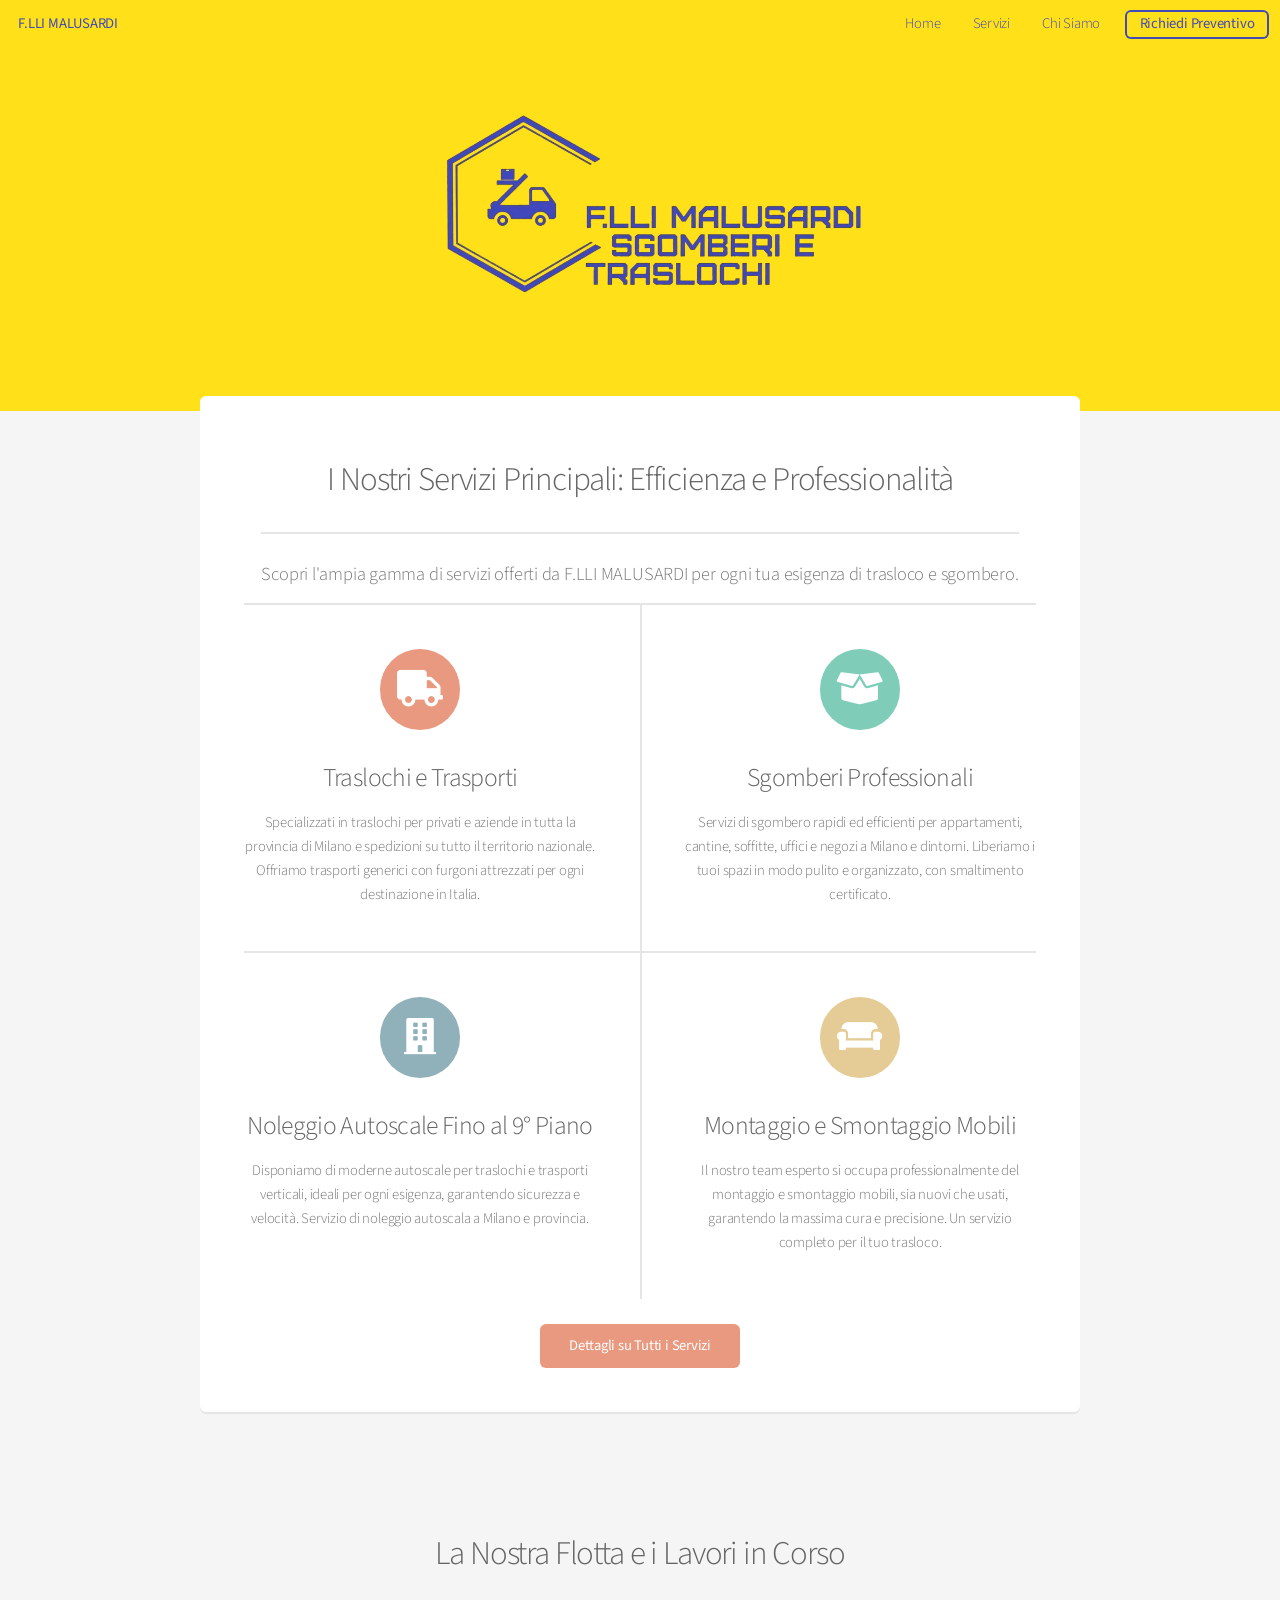
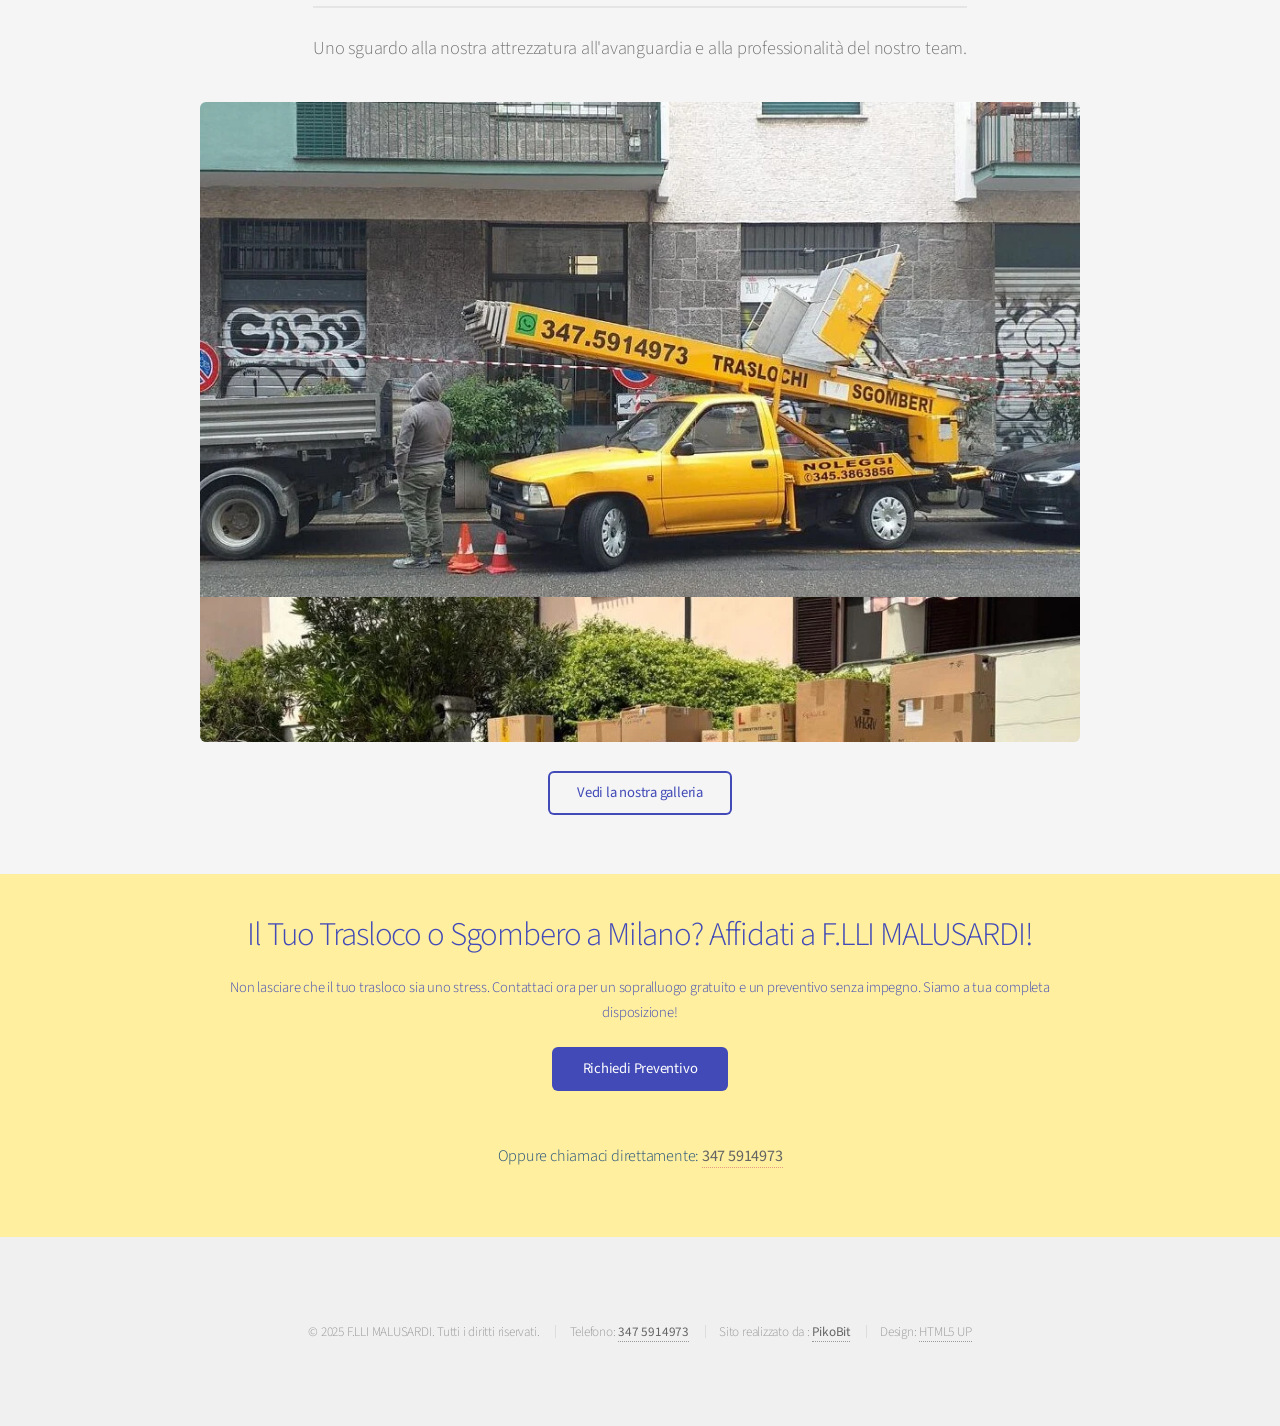
==== index.html @ b55162ec "fie nav bar and created incomplated page servizi" ====
<!DOCTYPE HTML>
<html>

<head>
    <title>F.LLI MALUSARDI | Traslochi Milano, Sgomberi e Noleggio Autoscale</title>
    <meta charset="utf-8" />
    <meta name="viewport" content="width=device-width, initial-scale=1, user-scalable=no" />
    <meta name="description"
        content="F.LLI MALUSARDI: il tuo partner di fiducia per traslochi professionali a Milano e provincia, sgomberi rapidi, noleggio autoscale e trasporti in tutta Italia. Preventivi gratuiti." />
    <meta name="keywords"
        content="traslochi Milano, sgomberi Milano, noleggio autoscale Milano, trasporti Italia, montaggio mobili Milano, smontaggio mobili Milano, ditta traslochi Milano, preventivo traslochi Milano" />

    <!-- MICRODATI JSON-LD PER SEO LOCALE (SCHEMA.ORG) -->
    <!-- CRITICO per la visibilità locale su Google Maps/Search -->
    <script type="application/ld+json">
        {
          "@context": "http://schema.org",
          "@type": "LocalBusiness",
          "name": "F.LLI MALUSARDI Traslochi, Sgomberi e Autoscale",
          "url": "https://www.traslochimalusardi.it",
          "logo": "https://www.traslochimalusardi.it/images/logo.png", 
          "image": "https://www.traslochimalusardi.it/images/autoscala-milano-strada.webp",
          "description": "Ditta di traslochi e sgomberi con sede a Milano, specializzata in servizi per privati e aziende nel Nord Italia.",
          "telephone": "+393475914973",
          "priceRange": "$$",
          "address": {
            "@type": "PostalAddress",
            "streetAddress": "[INSERISCI INDIRIZZO COMPLETO O SOLO CITTA' SE NON C'E' SEDE FISSA]",
            "addressLocality": "Milano",
            "addressRegion": "MI",
            "postalCode": "[INSERISCI CAP]",
            "addressCountry": "IT"
          },
          "areaServed": [
             { "@type": "City", "name": "Milano" },
             { "@type": "AdministrativeArea", "name": "Monza e Brianza" },
             { "@type": "AdministrativeArea", "name": "Varese" },
             { "@type": "AdministrativeArea", "name": "Como" },
             "Nord Italia"
          ],
          "serviceType": [
             "Traslochi Residenziali",
             "Sgomberi",
             "Noleggio Autoscale"
          ]
        }
        </script>
    <!-- FINE MICRODATI -->

    <link rel="stylesheet" href="assets/css/main.css" />
    <link rel="icon" type="image/png" href="images/favicon.png" />

    <link rel="stylesheet" type="text/css" href="//cdn.jsdelivr.net/npm/slick-carousel@1.8.1/slick/slick.css" />
    <link rel="stylesheet" type="text/css" href="//cdn.jsdelivr.net/npm/slick-carousel@1.8.1/slick/slick-theme.css" />
</head>

<body class="landing is-preload">
    <div id="page-wrapper">

        <header id="header" class="alt">
            <h1><a href="index.html">F.LLI MALUSARDI</a></h1>
            <nav id="nav">
                <ul>
                    <li><a href="index.html">Home</a></li>
                    <li><a href="servizi.html">Servizi</a></li>
                    <li><a href="chi-siamo.html">Chi Siamo</a></li>
                    <li><a href="contatti.html" class="button primary">Richiedi Preventivo</a></li>
                </ul>
            </nav>
        </header>

        <section id="banner">
        </section>

        <section id="main" class="container">

            <section class="box special">
                <header class="major">
                    <h1>F.LLI MALUSARDI: La Tua Scelta di Fiducia per un Trasloco Senza Stress a Milano e in Tutta
                        Italia</h1>
                    <p>Con anni di esperienza nel settore, offriamo soluzioni complete per privati e aziende.
                        Dalla provincia di Milano a tutta la Penisola, il tuo trasloco è in mani sicure.
                        <br />
                        Specialisti in sgomberi, noleggio autoscale e trasporti generici.
                    </p>
                </header>
                <span class="image featured"><img src="images/autoscala-milano-strada.webp"
                        alt="Servizio di trasloco con autoscala a Milano dei F.LLI MALUSARDI" /></span>
                <p>Siamo la ditta di traslochi a Milano e provincia che garantisce professionalità, efficienza e prezzi
                    competitivi. Ogni fase del tuo trasferimento o sgombero è gestita con la massima cura e attenzione
                    al dettaglio. Ci occupiamo anche di montaggio e smontaggio mobili e offriamo preventivi gratuiti e
                    personalizzati per ogni esigenza.</p>
                <ul class="actions special">
                    <li><a href="contatti.html" class="button primary">Richiedi un Preventivo Gratuito</a></li>
                    <li><a href="servizi.html" class="button alt">Scopri Tutti i Nostri Servizi</a></li>
                </ul>
            </section>

            <!--SEZZIONE CENTRALE-->

            <section class="box special features">
                <header class="major">
                    <h2>I Nostri Servizi Principali: Efficienza e Professionalità</h2>
                    <p>Scopri l'ampia gamma di servizi offerti da F.LLI MALUSARDI per ogni tua esigenza di trasloco e
                        sgombero.</p>
                </header>
                <div class="features-row">
                    <section>
                        <span class="icon solid major fa-truck accent2"></span>
                        <h3>Traslochi e Trasporti</h3>
                        <p>Specializzati in traslochi per privati e aziende in tutta la provincia di Milano e spedizioni
                            su tutto il territorio nazionale. Offriamo trasporti generici con furgoni attrezzati per
                            ogni destinazione in Italia.</p>
                    </section>
                    <section>
                        <span class="icon solid major fa-box-open accent3"></span>
                        <h3>Sgomberi Professionali</h3>
                        <p>Servizi di sgombero rapidi ed efficienti per appartamenti, cantine, soffitte, uffici e negozi
                            a Milano e dintorni. Liberiamo i tuoi spazi in modo pulito e organizzato, con smaltimento
                            certificato.</p>
                    </section>
                </div>
                <div class="features-row">
                    <section>
                        <span class="icon solid major fa-building accent4"></span>
                        <h3>Noleggio Autoscale Fino al 9° Piano</h3>
                        <p>Disponiamo di moderne autoscale per traslochi e trasporti verticali, ideali per ogni
                            esigenza, garantendo sicurezza e velocità. Servizio di noleggio autoscala a Milano e
                            provincia.</p>
                    </section>
                    <section>
                        <span class="icon solid major fa-couch accent5"></span>
                        <h3>Montaggio e Smontaggio Mobili</h3>
                        <p>Il nostro team esperto si occupa professionalmente del montaggio e smontaggio mobili, sia
                            nuovi che usati, garantendo la massima cura e precisione. Un servizio completo per il tuo
                            trasloco.</p>
                    </section>
                </div>
                <br>
                <ul class="actions special">
                    <li><a href="servizi.html" class="button primary">Dettagli su Tutti i Servizi</a></li>
                </ul>


            </section>
        </section>

        <section class="container" style="margin-top: 1em; margin-bottom: 4em;">
            <header class="major">
                <h2>La Nostra Flotta e i Lavori in Corso</h2>
                <p>Uno sguardo alla nostra attrezzatura all'avanguardia e alla professionalità del nostro team.</p>
            </header>
            <br>
            <div class="galleria-malusardi">
                <div><img src="./images/foto1.webp" alt="Autoscala F.LLI MALUSARDI in azione a Milano" /></div>
                <div><img src="./images/foto2.webp" alt="Operazione di trasloco con autoscala su palazzo" /></div>
                <div><img src="./images/foto3.webp" alt="Furgone pick-up con autoscala per traslochi" /></div>
                <div><img src="./images/foto4.webp" alt="Furgone F.LLI MALUSARDI per trasporti nazionali" /></div>
            </div>
            <ul class="galleria-button" style="margin-top: 2em;">
                <li><a href="galleria.html" class="button alt">Vedi la nostra galleria</a></li>
            </ul>
        </section>

        </section>

        <section id="cta">
            <h2>Il Tuo Trasloco o Sgombero a Milano? Affidati a F.LLI MALUSARDI!</h2>
            <p>Non lasciare che il tuo trasloco sia uno stress. Contattaci ora per un sopralluogo gratuito e un
                preventivo senza impegno. Siamo a tua completa disposizione!</p>

            <!-- AZIONE: Cambiato method="get" (sconsigliato) a method="post" -->
            <form action="contatti.html" method="post">
                <div class="row gtr-50 gtr-uniform">
                    <ul><a href="contatti.html" class="button primary">Richiedi Preventivo</a></ul>
                </div>
            </form>
            <!-- AZIONE: Reso il numero cliccabile per mobile -->
            <p style="font-size: 1.1em; margin-top: 1.5em; color: #1F4F7A;">Oppure chiamaci direttamente: <a
                    href="tel:+393475914973"><strong>347 5914973</strong></a></p>
        </section>

        <!--FINE SEZIONE CENTRALE-->

        <footer id="footer">
            <ul class="icons">
                <!--<li><a href="#" class="icon brands fa-facebook-f"><span class="label">Facebook</span></a></li> -->
                <!--<li><a href="#" class="icon brands fa-instagram"><span class="label">Instagram</span></a></li> -->
            </ul>
            <ul class="copyright">
                <li>&copy; 2025 F.LLI MALUSARDI. Tutti i diritti riservati.</li>
                <!-- AZIONE: Reso il numero cliccabile per mobile nel footer -->
                <li>Telefono: <a href="tel:+393475914973"><strong>347 5914973</strong></a></li>
                <li>Sito realizzato da : <a href="https://pikobit.it/"><strong>PikoBit</strong></a></li>
                <li>Design: <a href="http://html5up.net">HTML5 UP</a></li>
            </ul>
        </footer>

    </div>

    <script src="assets/js/jquery.min.js"></script>
    <script src="assets/js/jquery.dropotron.min.js"></script>
    <script src="assets/js/jquery.scrollex.min.js"></script>
    <script src="assets/js/browser.min.js"></script>
    <script src="assets/js/breakpoints.min.js"></script>
    <script src="assets/js/util.js"></script>
    <script src="assets/js/main.js"></script>

    <script type="text/javascript" src="//cdn.jsdelivr.net/npm/slick-carousel@1.8.1/slick/slick.min.js"></script>
    <script>
        $(document).ready(function () {
            $('.galleria-malusardi').slick({
                dots: true,
                infinite: true,
                speed: 500,
                slidesToShow: 1,
                // adaptiveHeight: true, // RIMOSSO: Se imposti altezza fissa via CSS, questa opzione può causare problemi
                autoplay: true,
                autoplaySpeed: 2000,
                arrows: true,
                cssEase: 'linear'
            });
        });
    </script>

</body>

</html>
---- assets/css/main.css ----
@import url("fontawesome-all.min.css");
@import url("https://fonts.googleapis.com/css?family=Source+Sans+Pro:300,400,300italic,400italic");

/*
	Alpha by HTML5 UP
	html5up.net | @ajlkn
	Free for personal and commercial use under the CCA 3.0 license (html5up.net/license)
*/

/* Reset */

/* Based on meyerweb.com/eric/tools/css/reset (v2.0 | 20110126 | License: public domain) */

	html, body, div, span, applet, object,
	iframe, h1, h2, h3, h4, h5, h6, p, blockquote,
	pre, a, abbr, acronym, address, big, cite,
	code, del, dfn, em, img, ins, kbd, q, s, samp,
	small, strike, strong, sub, sup, tt, var, b,
	u, i, center, dl, dt, dd, ol, ul, li, fieldset,
	form, label, legend, table, caption, tbody,
	tfoot, thead, tr, th, td, article, aside,
	canvas, details, embed, figure, figcaption,
	footer, header, hgroup, menu, nav, output, ruby,
	section, summary, time, mark, audio, video {
		margin: 0;
		padding: 0;
		border: 0;
		font-size: 100%;
		font: inherit;
		vertical-align: baseline;
	}

	article, aside, details, figcaption, figure,
	footer, header, hgroup, menu, nav, section {
		display: block;
	}

	body {
		line-height: 1;
	}

	ol, ul {
		list-style: none;
	}

	blockquote, q {
		quotes: none;
	}

		blockquote:before, blockquote:after, q:before, q:after {
			content: '';
			content: none;
		}

	table {
		border-collapse: collapse;
		border-spacing: 0;
	}

	body {
		-webkit-text-size-adjust: none;
	}

	mark {
		background-color: transparent;
		color: inherit;
	}

	input::-moz-focus-inner {
		border: 0;
		padding: 0;
	}

	input, select, textarea {
		-moz-appearance: none;
		-webkit-appearance: none;
		-ms-appearance: none;
		appearance: none;
	}

/* Basic */

	@-ms-viewport {
		width: device-width;
	}

	body {
		-ms-overflow-style: scrollbar;
	}

	@media screen and (max-width: 480px) {

		html, body {
			min-width: 320px;
		}

	}

	html {
		box-sizing: border-box;
	}

	*, *:before, *:after {
		box-sizing: inherit;
	}

	body {
		background: #f5f5f5;
	}

	body, input, select, textarea {
		color: #777;
		font-family: "Source Sans Pro", sans-serif;
		font-size: 16pt;
		font-weight: 300;
		line-height: 1.65em;
		letter-spacing: -0.015em;
	}

	a {
		-moz-transition: color 0.2s ease-in-out, border-bottom-color 0.2s ease-in-out;
		-webkit-transition: color 0.2s ease-in-out, border-bottom-color 0.2s ease-in-out;
		-ms-transition: color 0.2s ease-in-out, border-bottom-color 0.2s ease-in-out;
		transition: color 0.2s ease-in-out, border-bottom-color 0.2s ease-in-out;
		border-bottom: dotted 1px;
		color: #e89980;
		text-decoration: none;
	}

		a:hover {
			border-bottom-color: transparent;
		}

	strong, b {
		color: #646464;
		font-weight: 400;
	}

	em, i {
		font-style: italic;
	}

	p {
		margin: 0 0 2em 0;
	}

	h1, h2, h3, h4, h5, h6 {
		color: #646464;
		font-weight: 300;
		line-height: 1em;
		margin: 0 0 0.5em 0;
	}

		h1 a, h2 a, h3 a, h4 a, h5 a, h6 a {
			color: inherit;
			text-decoration: none;
		}

	h2 {
		font-size: 2.25em;
		line-height: 1.5em;
		letter-spacing: -0.035em;
	}

	h3 {
		font-size: 1.75em;
		line-height: 1.5em;
		letter-spacing: -0.025em;
	}

	h4 {
		font-size: 1.1em;
		line-height: 1.5em;
		letter-spacing: 0;
	}

	h5 {
		font-size: 0.9em;
		line-height: 1.5em;
		letter-spacing: 0;
	}

	h6 {
		font-size: 0.7em;
		line-height: 1.5em;
		letter-spacing: 0;
	}

	sub {
		font-size: 0.8em;
		position: relative;
		top: 0.5em;
	}

	sup {
		font-size: 0.8em;
		position: relative;
		top: -0.5em;
	}

	hr {
		border: 0;
		border-bottom: solid 2px #e5e5e5;
		margin: 2em 0;
	}

		hr.major {
			margin: 3em 0;
		}

	blockquote {
		border-left: solid 4px #e5e5e5;
		font-style: italic;
		margin: 0 0 2em 0;
		padding: 0.5em 0 0.5em 2em;
	}

	pre {
		-webkit-overflow-scrolling: touch;
		background: #f8f8f8;
		border-radius: 6px;
		border: solid 1px #e5e5e5;
		font-family: monospace;
		font-size: 0.9em;
		line-height: 1.75em;
		margin: 0 0 2em 0;
		overflow-x: auto;
		padding: 1em 1.5em;
	}

	code {
		background: #f8f8f8;
		border-radius: 6px;
		border: solid 1px #e5e5e5;
		font-family: monospace;
		font-size: 0.9em;
		margin: 0 0.25em;
		padding: 0.25em 0.65em;
	}

	.align-left {
		text-align: left;
	}

	.align-center {
		text-align: center;
	}

	.align-right {
		text-align: right;
	}

/* Row */

	.row {
		display: flex;
		flex-wrap: wrap;
		box-sizing: border-box;
		align-items: stretch;
	}

		.row > * {
			box-sizing: border-box;
		}

		.row.gtr-uniform > * > :last-child {
			margin-bottom: 0;
		}

		.row.aln-left {
			justify-content: flex-start;
		}

		.row.aln-center {
			justify-content: center;
		}

		.row.aln-right {
			justify-content: flex-end;
		}

		.row.aln-top {
			align-items: flex-start;
		}

		.row.aln-middle {
			align-items: center;
		}

		.row.aln-bottom {
			align-items: flex-end;
		}

		.row > .imp {
			order: -1;
		}

		.row > .col-1 {
			width: 8.33333%;
		}

		.row > .off-1 {
			margin-left: 8.33333%;
		}

		.row > .col-2 {
			width: 16.66667%;
		}

		.row > .off-2 {
			margin-left: 16.66667%;
		}

		.row > .col-3 {
			width: 25%;
		}

		.row > .off-3 {
			margin-left: 25%;
		}

		.row > .col-4 {
			width: 33.33333%;
		}

		.row > .off-4 {
			margin-left: 33.33333%;
		}

		.row > .col-5 {
			width: 41.66667%;
		}

		.row > .off-5 {
			margin-left: 41.66667%;
		}

		.row > .col-6 {
			width: 50%;
		}

		.row > .off-6 {
			margin-left: 50%;
		}

		.row > .col-7 {
			width: 58.33333%;
		}

		.row > .off-7 {
			margin-left: 58.33333%;
		}

		.row > .col-8 {
			width: 66.66667%;
		}

		.row > .off-8 {
			margin-left: 66.66667%;
		}

		.row > .col-9 {
			width: 75%;
		}

		.row > .off-9 {
			margin-left: 75%;
		}

		.row > .col-10 {
			width: 83.33333%;
		}

		.row > .off-10 {
			margin-left: 83.33333%;
		}

		.row > .col-11 {
			width: 91.66667%;
		}

		.row > .off-11 {
			margin-left: 91.66667%;
		}

		.row > .col-12 {
			width: 100%;
		}

		.row > .off-12 {
			margin-left: 100%;
		}

		.row.gtr-0 {
			margin-top: 0;
			margin-left: 0em;
		}

			.row.gtr-0 > * {
				padding: 0 0 0 0em;
			}

			.row.gtr-0.gtr-uniform {
				margin-top: 0em;
			}

				.row.gtr-0.gtr-uniform > * {
					padding-top: 0em;
				}

		.row.gtr-25 {
			margin-top: 0;
			margin-left: -0.5em;
		}

			.row.gtr-25 > * {
				padding: 0 0 0 0.5em;
			}

			.row.gtr-25.gtr-uniform {
				margin-top: -0.5em;
			}

				.row.gtr-25.gtr-uniform > * {
					padding-top: 0.5em;
				}

		.row.gtr-50 {
			margin-top: 0;
			margin-left: -1em;
		}

			.row.gtr-50 > * {
				padding: 0 0 0 1em;
			}

			.row.gtr-50.gtr-uniform {
				margin-top: -1em;
			}

				.row.gtr-50.gtr-uniform > * {
					padding-top: 1em;
				}

		.row {
			margin-top: 0;
			margin-left: -2em;
		}

			.row > * {
				padding: 0 0 0 2em;
			}

			.row.gtr-uniform {
				margin-top: -2em;
			}

				.row.gtr-uniform > * {
					padding-top: 2em;
				}

		.row.gtr-150 {
			margin-top: 0;
			margin-left: -3em;
		}

			.row.gtr-150 > * {
				padding: 0 0 0 3em;
			}

			.row.gtr-150.gtr-uniform {
				margin-top: -3em;
			}

				.row.gtr-150.gtr-uniform > * {
					padding-top: 3em;
				}

		.row.gtr-200 {
			margin-top: 0;
			margin-left: -4em;
		}

			.row.gtr-200 > * {
				padding: 0 0 0 4em;
			}

			.row.gtr-200.gtr-uniform {
				margin-top: -4em;
			}

				.row.gtr-200.gtr-uniform > * {
					padding-top: 4em;
				}

		@media screen and (max-width: 1680px) {

			.row {
				display: flex;
				flex-wrap: wrap;
				box-sizing: border-box;
				align-items: stretch;
			}

				.row > * {
					box-sizing: border-box;
				}

				.row.gtr-uniform > * > :last-child {
					margin-bottom: 0;
				}

				.row.aln-left {
					justify-content: flex-start;
				}

				.row.aln-center {
					justify-content: center;
				}

				.row.aln-right {
					justify-content: flex-end;
				}

				.row.aln-top {
					align-items: flex-start;
				}

				.row.aln-middle {
					align-items: center;
				}

				.row.aln-bottom {
					align-items: flex-end;
				}

				.row > .imp-wide {
					order: -1;
				}

				.row > .col-1-wide {
					width: 8.33333%;
				}

				.row > .off-1-wide {
					margin-left: 8.33333%;
				}

				.row > .col-2-wide {
					width: 16.66667%;
				}

				.row > .off-2-wide {
					margin-left: 16.66667%;
				}

				.row > .col-3-wide {
					width: 25%;
				}

				.row > .off-3-wide {
					margin-left: 25%;
				}

				.row > .col-4-wide {
					width: 33.33333%;
				}

				.row > .off-4-wide {
					margin-left: 33.33333%;
				}

				.row > .col-5-wide {
					width: 41.66667%;
				}

				.row > .off-5-wide {
					margin-left: 41.66667%;
				}

				.row > .col-6-wide {
					width: 50%;
				}

				.row > .off-6-wide {
					margin-left: 50%;
				}

				.row > .col-7-wide {
					width: 58.33333%;
				}

				.row > .off-7-wide {
					margin-left: 58.33333%;
				}

				.row > .col-8-wide {
					width: 66.66667%;
				}

				.row > .off-8-wide {
					margin-left: 66.66667%;
				}

				.row > .col-9-wide {
					width: 75%;
				}

				.row > .off-9-wide {
					margin-left: 75%;
				}

				.row > .col-10-wide {
					width: 83.33333%;
				}

				.row > .off-10-wide {
					margin-left: 83.33333%;
				}

				.row > .col-11-wide {
					width: 91.66667%;
				}

				.row > .off-11-wide {
					margin-left: 91.66667%;
				}

				.row > .col-12-wide {
					width: 100%;
				}

				.row > .off-12-wide {
					margin-left: 100%;
				}

				.row.gtr-0 {
					margin-top: 0;
					margin-left: 0em;
				}

					.row.gtr-0 > * {
						padding: 0 0 0 0em;
					}

					.row.gtr-0.gtr-uniform {
						margin-top: 0em;
					}

						.row.gtr-0.gtr-uniform > * {
							padding-top: 0em;
						}

				.row.gtr-25 {
					margin-top: 0;
					margin-left: -0.5em;
				}

					.row.gtr-25 > * {
						padding: 0 0 0 0.5em;
					}

					.row.gtr-25.gtr-uniform {
						margin-top: -0.5em;
					}

						.row.gtr-25.gtr-uniform > * {
							padding-top: 0.5em;
						}

				.row.gtr-50 {
					margin-top: 0;
					margin-left: -1em;
				}

					.row.gtr-50 > * {
						padding: 0 0 0 1em;
					}

					.row.gtr-50.gtr-uniform {
						margin-top: -1em;
					}

						.row.gtr-50.gtr-uniform > * {
							padding-top: 1em;
						}

				.row {
					margin-top: 0;
					margin-left: -2em;
				}

					.row > * {
						padding: 0 0 0 2em;
					}

					.row.gtr-uniform {
						margin-top: -2em;
					}

						.row.gtr-uniform > * {
							padding-top: 2em;
						}

				.row.gtr-150 {
					margin-top: 0;
					margin-left: -3em;
				}

					.row.gtr-150 > * {
						padding: 0 0 0 3em;
					}

					.row.gtr-150.gtr-uniform {
						margin-top: -3em;
					}

						.row.gtr-150.gtr-uniform > * {
							padding-top: 3em;
						}

				.row.gtr-200 {
					margin-top: 0;
					margin-left: -4em;
				}

					.row.gtr-200 > * {
						padding: 0 0 0 4em;
					}

					.row.gtr-200.gtr-uniform {
						margin-top: -4em;
					}

						.row.gtr-200.gtr-uniform > * {
							padding-top: 4em;
						}

		}

		@media screen and (max-width: 1280px) {

			.row {
				display: flex;
				flex-wrap: wrap;
				box-sizing: border-box;
				align-items: stretch;
			}

				.row > * {
					box-sizing: border-box;
				}

				.row.gtr-uniform > * > :last-child {
					margin-bottom: 0;
				}

				.row.aln-left {
					justify-content: flex-start;
				}

				.row.aln-center {
					justify-content: center;
				}

				.row.aln-right {
					justify-content: flex-end;
				}

				.row.aln-top {
					align-items: flex-start;
				}

				.row.aln-middle {
					align-items: center;
				}

				.row.aln-bottom {
					align-items: flex-end;
				}

				.row > .imp-normal {
					order: -1;
				}

				.row > .col-1-normal {
					width: 8.33333%;
				}

				.row > .off-1-normal {
					margin-left: 8.33333%;
				}

				.row > .col-2-normal {
					width: 16.66667%;
				}

				.row > .off-2-normal {
					margin-left: 16.66667%;
				}

				.row > .col-3-normal {
					width: 25%;
				}

				.row > .off-3-normal {
					margin-left: 25%;
				}

				.row > .col-4-normal {
					width: 33.33333%;
				}

				.row > .off-4-normal {
					margin-left: 33.33333%;
				}

				.row > .col-5-normal {
					width: 41.66667%;
				}

				.row > .off-5-normal {
					margin-left: 41.66667%;
				}

				.row > .col-6-normal {
					width: 50%;
				}

				.row > .off-6-normal {
					margin-left: 50%;
				}

				.row > .col-7-normal {
					width: 58.33333%;
				}

				.row > .off-7-normal {
					margin-left: 58.33333%;
				}

				.row > .col-8-normal {
					width: 66.66667%;
				}

				.row > .off-8-normal {
					margin-left: 66.66667%;
				}

				.row > .col-9-normal {
					width: 75%;
				}

				.row > .off-9-normal {
					margin-left: 75%;
				}

				.row > .col-10-normal {
					width: 83.33333%;
				}

				.row > .off-10-normal {
					margin-left: 83.33333%;
				}

				.row > .col-11-normal {
					width: 91.66667%;
				}

				.row > .off-11-normal {
					margin-left: 91.66667%;
				}

				.row > .col-12-normal {
					width: 100%;
				}

				.row > .off-12-normal {
					margin-left: 100%;
				}

				.row.gtr-0 {
					margin-top: 0;
					margin-left: 0em;
				}

					.row.gtr-0 > * {
						padding: 0 0 0 0em;
					}

					.row.gtr-0.gtr-uniform {
						margin-top: 0em;
					}

						.row.gtr-0.gtr-uniform > * {
							padding-top: 0em;
						}

				.row.gtr-25 {
					margin-top: 0;
					margin-left: -0.5em;
				}

					.row.gtr-25 > * {
						padding: 0 0 0 0.5em;
					}

					.row.gtr-25.gtr-uniform {
						margin-top: -0.5em;
					}

						.row.gtr-25.gtr-uniform > * {
							padding-top: 0.5em;
						}

				.row.gtr-50 {
					margin-top: 0;
					margin-left: -1em;
				}

					.row.gtr-50 > * {
						padding: 0 0 0 1em;
					}

					.row.gtr-50.gtr-uniform {
						margin-top: -1em;
					}

						.row.gtr-50.gtr-uniform > * {
							padding-top: 1em;
						}

				.row {
					margin-top: 0;
					margin-left: -2em;
				}

					.row > * {
						padding: 0 0 0 2em;
					}

					.row.gtr-uniform {
						margin-top: -2em;
					}

						.row.gtr-uniform > * {
							padding-top: 2em;
						}

				.row.gtr-150 {
					margin-top: 0;
					margin-left: -3em;
				}

					.row.gtr-150 > * {
						padding: 0 0 0 3em;
					}

					.row.gtr-150.gtr-uniform {
						margin-top: -3em;
					}

						.row.gtr-150.gtr-uniform > * {
							padding-top: 3em;
						}

				.row.gtr-200 {
					margin-top: 0;
					margin-left: -4em;
				}

					.row.gtr-200 > * {
						padding: 0 0 0 4em;
					}

					.row.gtr-200.gtr-uniform {
						margin-top: -4em;
					}

						.row.gtr-200.gtr-uniform > * {
							padding-top: 4em;
						}

		}

		@media screen and (max-width: 980px) {

			.row {
				display: flex;
				flex-wrap: wrap;
				box-sizing: border-box;
				align-items: stretch;
			}

				.row > * {
					box-sizing: border-box;
				}

				.row.gtr-uniform > * > :last-child {
					margin-bottom: 0;
				}

				.row.aln-left {
					justify-content: flex-start;
				}

				.row.aln-center {
					justify-content: center;
				}

				.row.aln-right {
					justify-content: flex-end;
				}

				.row.aln-top {
					align-items: flex-start;
				}

				.row.aln-middle {
					align-items: center;
				}

				.row.aln-bottom {
					align-items: flex-end;
				}

				.row > .imp-narrow {
					order: -1;
				}

				.row > .col-1-narrow {
					width: 8.33333%;
				}

				.row > .off-1-narrow {
					margin-left: 8.33333%;
				}

				.row > .col-2-narrow {
					width: 16.66667%;
				}

				.row > .off-2-narrow {
					margin-left: 16.66667%;
				}

				.row > .col-3-narrow {
					width: 25%;
				}

				.row > .off-3-narrow {
					margin-left: 25%;
				}

				.row > .col-4-narrow {
					width: 33.33333%;
				}

				.row > .off-4-narrow {
					margin-left: 33.33333%;
				}

				.row > .col-5-narrow {
					width: 41.66667%;
				}

				.row > .off-5-narrow {
					margin-left: 41.66667%;
				}

				.row > .col-6-narrow {
					width: 50%;
				}

				.row > .off-6-narrow {
					margin-left: 50%;
				}

				.row > .col-7-narrow {
					width: 58.33333%;
				}

				.row > .off-7-narrow {
					margin-left: 58.33333%;
				}

				.row > .col-8-narrow {
					width: 66.66667%;
				}

				.row > .off-8-narrow {
					margin-left: 66.66667%;
				}

				.row > .col-9-narrow {
					width: 75%;
				}

				.row > .off-9-narrow {
					margin-left: 75%;
				}

				.row > .col-10-narrow {
					width: 83.33333%;
				}

				.row > .off-10-narrow {
					margin-left: 83.33333%;
				}

				.row > .col-11-narrow {
					width: 91.66667%;
				}

				.row > .off-11-narrow {
					margin-left: 91.66667%;
				}

				.row > .col-12-narrow {
					width: 100%;
				}

				.row > .off-12-narrow {
					margin-left: 100%;
				}

				.row.gtr-0 {
					margin-top: 0;
					margin-left: 0em;
				}

					.row.gtr-0 > * {
						padding: 0 0 0 0em;
					}

					.row.gtr-0.gtr-uniform {
						margin-top: 0em;
					}

						.row.gtr-0.gtr-uniform > * {
							padding-top: 0em;
						}

				.row.gtr-25 {
					margin-top: 0;
					margin-left: -0.5em;
				}

					.row.gtr-25 > * {
						padding: 0 0 0 0.5em;
					}

					.row.gtr-25.gtr-uniform {
						margin-top: -0.5em;
					}

						.row.gtr-25.gtr-uniform > * {
							padding-top: 0.5em;
						}

				.row.gtr-50 {
					margin-top: 0;
					margin-left: -1em;
				}

					.row.gtr-50 > * {
						padding: 0 0 0 1em;
					}

					.row.gtr-50.gtr-uniform {
						margin-top: -1em;
					}

						.row.gtr-50.gtr-uniform > * {
							padding-top: 1em;
						}

				.row {
					margin-top: 0;
					margin-left: -2em;
				}

					.row > * {
						padding: 0 0 0 2em;
					}

					.row.gtr-uniform {
						margin-top: -2em;
					}

						.row.gtr-uniform > * {
							padding-top: 2em;
						}

				.row.gtr-150 {
					margin-top: 0;
					margin-left: -3em;
				}

					.row.gtr-150 > * {
						padding: 0 0 0 3em;
					}

					.row.gtr-150.gtr-uniform {
						margin-top: -3em;
					}

						.row.gtr-150.gtr-uniform > * {
							padding-top: 3em;
						}

				.row.gtr-200 {
					margin-top: 0;
					margin-left: -4em;
				}

					.row.gtr-200 > * {
						padding: 0 0 0 4em;
					}

					.row.gtr-200.gtr-uniform {
						margin-top: -4em;
					}

						.row.gtr-200.gtr-uniform > * {
							padding-top: 4em;
						}

		}

		@media screen and (max-width: 840px) {

			.row {
				display: flex;
				flex-wrap: wrap;
				box-sizing: border-box;
				align-items: stretch;
			}

				.row > * {
					box-sizing: border-box;
				}

				.row.gtr-uniform > * > :last-child {
					margin-bottom: 0;
				}

				.row.aln-left {
					justify-content: flex-start;
				}

				.row.aln-center {
					justify-content: center;
				}

				.row.aln-right {
					justify-content: flex-end;
				}

				.row.aln-top {
					align-items: flex-start;
				}

				.row.aln-middle {
					align-items: center;
				}

				.row.aln-bottom {
					align-items: flex-end;
				}

				.row > .imp-narrower {
					order: -1;
				}

				.row > .col-1-narrower {
					width: 8.33333%;
				}

				.row > .off-1-narrower {
					margin-left: 8.33333%;
				}

				.row > .col-2-narrower {
					width: 16.66667%;
				}

				.row > .off-2-narrower {
					margin-left: 16.66667%;
				}

				.row > .col-3-narrower {
					width: 25%;
				}

				.row > .off-3-narrower {
					margin-left: 25%;
				}

				.row > .col-4-narrower {
					width: 33.33333%;
				}

				.row > .off-4-narrower {
					margin-left: 33.33333%;
				}

				.row > .col-5-narrower {
					width: 41.66667%;
				}

				.row > .off-5-narrower {
					margin-left: 41.66667%;
				}

				.row > .col-6-narrower {
					width: 50%;
				}

				.row > .off-6-narrower {
					margin-left: 50%;
				}

				.row > .col-7-narrower {
					width: 58.33333%;
				}

				.row > .off-7-narrower {
					margin-left: 58.33333%;
				}

				.row > .col-8-narrower {
					width: 66.66667%;
				}

				.row > .off-8-narrower {
					margin-left: 66.66667%;
				}

				.row > .col-9-narrower {
					width: 75%;
				}

				.row > .off-9-narrower {
					margin-left: 75%;
				}

				.row > .col-10-narrower {
					width: 83.33333%;
				}

				.row > .off-10-narrower {
					margin-left: 83.33333%;
				}

				.row > .col-11-narrower {
					width: 91.66667%;
				}

				.row > .off-11-narrower {
					margin-left: 91.66667%;
				}

				.row > .col-12-narrower {
					width: 100%;
				}

				.row > .off-12-narrower {
					margin-left: 100%;
				}

				.row.gtr-0 {
					margin-top: 0;
					margin-left: 0em;
				}

					.row.gtr-0 > * {
						padding: 0 0 0 0em;
					}

					.row.gtr-0.gtr-uniform {
						margin-top: 0em;
					}

						.row.gtr-0.gtr-uniform > * {
							padding-top: 0em;
						}

				.row.gtr-25 {
					margin-top: 0;
					margin-left: -0.5em;
				}

					.row.gtr-25 > * {
						padding: 0 0 0 0.5em;
					}

					.row.gtr-25.gtr-uniform {
						margin-top: -0.5em;
					}

						.row.gtr-25.gtr-uniform > * {
							padding-top: 0.5em;
						}

				.row.gtr-50 {
					margin-top: 0;
					margin-left: -1em;
				}

					.row.gtr-50 > * {
						padding: 0 0 0 1em;
					}

					.row.gtr-50.gtr-uniform {
						margin-top: -1em;
					}

						.row.gtr-50.gtr-uniform > * {
							padding-top: 1em;
						}

				.row {
					margin-top: 0;
					margin-left: -2em;
				}

					.row > * {
						padding: 0 0 0 2em;
					}

					.row.gtr-uniform {
						margin-top: -2em;
					}

						.row.gtr-uniform > * {
							padding-top: 2em;
						}

				.row.gtr-150 {
					margin-top: 0;
					margin-left: -3em;
				}

					.row.gtr-150 > * {
						padding: 0 0 0 3em;
					}

					.row.gtr-150.gtr-uniform {
						margin-top: -3em;
					}

						.row.gtr-150.gtr-uniform > * {
							padding-top: 3em;
						}

				.row.gtr-200 {
					margin-top: 0;
					margin-left: -4em;
				}

					.row.gtr-200 > * {
						padding: 0 0 0 4em;
					}

					.row.gtr-200.gtr-uniform {
						margin-top: -4em;
					}

						.row.gtr-200.gtr-uniform > * {
							padding-top: 4em;
						}

		}

		@media screen and (max-width: 736px) {

			.row {
				display: flex;
				flex-wrap: wrap;
				box-sizing: border-box;
				align-items: stretch;
			}

				.row > * {
					box-sizing: border-box;
				}

				.row.gtr-uniform > * > :last-child {
					margin-bottom: 0;
				}

				.row.aln-left {
					justify-content: flex-start;
				}

				.row.aln-center {
					justify-content: center;
				}

				.row.aln-right {
					justify-content: flex-end;
				}

				.row.aln-top {
					align-items: flex-start;
				}

				.row.aln-middle {
					align-items: center;
				}

				.row.aln-bottom {
					align-items: flex-end;
				}

				.row > .imp-mobile {
					order: -1;
				}

				.row > .col-1-mobile {
					width: 8.33333%;
				}

				.row > .off-1-mobile {
					margin-left: 8.33333%;
				}

				.row > .col-2-mobile {
					width: 16.66667%;
				}

				.row > .off-2-mobile {
					margin-left: 16.66667%;
				}

				.row > .col-3-mobile {
					width: 25%;
				}

				.row > .off-3-mobile {
					margin-left: 25%;
				}

				.row > .col-4-mobile {
					width: 33.33333%;
				}

				.row > .off-4-mobile {
					margin-left: 33.33333%;
				}

				.row > .col-5-mobile {
					width: 41.66667%;
				}

				.row > .off-5-mobile {
					margin-left: 41.66667%;
				}

				.row > .col-6-mobile {
					width: 50%;
				}

				.row > .off-6-mobile {
					margin-left: 50%;
				}

				.row > .col-7-mobile {
					width: 58.33333%;
				}

				.row > .off-7-mobile {
					margin-left: 58.33333%;
				}

				.row > .col-8-mobile {
					width: 66.66667%;
				}

				.row > .off-8-mobile {
					margin-left: 66.66667%;
				}

				.row > .col-9-mobile {
					width: 75%;
				}

				.row > .off-9-mobile {
					margin-left: 75%;
				}

				.row > .col-10-mobile {
					width: 83.33333%;
				}

				.row > .off-10-mobile {
					margin-left: 83.33333%;
				}

				.row > .col-11-mobile {
					width: 91.66667%;
				}

				.row > .off-11-mobile {
					margin-left: 91.66667%;
				}

				.row > .col-12-mobile {
					width: 100%;
				}

				.row > .off-12-mobile {
					margin-left: 100%;
				}

				.row.gtr-0 {
					margin-top: 0;
					margin-left: 0em;
				}

					.row.gtr-0 > * {
						padding: 0 0 0 0em;
					}

					.row.gtr-0.gtr-uniform {
						margin-top: 0em;
					}

						.row.gtr-0.gtr-uniform > * {
							padding-top: 0em;
						}

				.row.gtr-25 {
					margin-top: 0;
					margin-left: -0.5em;
				}

					.row.gtr-25 > * {
						padding: 0 0 0 0.5em;
					}

					.row.gtr-25.gtr-uniform {
						margin-top: -0.5em;
					}

						.row.gtr-25.gtr-uniform > * {
							padding-top: 0.5em;
						}

				.row.gtr-50 {
					margin-top: 0;
					margin-left: -1em;
				}

					.row.gtr-50 > * {
						padding: 0 0 0 1em;
					}

					.row.gtr-50.gtr-uniform {
						margin-top: -1em;
					}

						.row.gtr-50.gtr-uniform > * {
							padding-top: 1em;
						}

				.row {
					margin-top: 0;
					margin-left: -2em;
				}

					.row > * {
						padding: 0 0 0 2em;
					}

					.row.gtr-uniform {
						margin-top: -2em;
					}

						.row.gtr-uniform > * {
							padding-top: 2em;
						}

				.row.gtr-150 {
					margin-top: 0;
					margin-left: -3em;
				}

					.row.gtr-150 > * {
						padding: 0 0 0 3em;
					}

					.row.gtr-150.gtr-uniform {
						margin-top: -3em;
					}

						.row.gtr-150.gtr-uniform > * {
							padding-top: 3em;
						}

				.row.gtr-200 {
					margin-top: 0;
					margin-left: -4em;
				}

					.row.gtr-200 > * {
						padding: 0 0 0 4em;
					}

					.row.gtr-200.gtr-uniform {
						margin-top: -4em;
					}

						.row.gtr-200.gtr-uniform > * {
							padding-top: 4em;
						}

		}

		@media screen and (max-width: 480px) {

			.row {
				display: flex;
				flex-wrap: wrap;
				box-sizing: border-box;
				align-items: stretch;
			}

				.row > * {
					box-sizing: border-box;
				}

				.row.gtr-uniform > * > :last-child {
					margin-bottom: 0;
				}

				.row.aln-left {
					justify-content: flex-start;
				}

				.row.aln-center {
					justify-content: center;
				}

				.row.aln-right {
					justify-content: flex-end;
				}

				.row.aln-top {
					align-items: flex-start;
				}

				.row.aln-middle {
					align-items: center;
				}

				.row.aln-bottom {
					align-items: flex-end;
				}

				.row > .imp-mobilep {
					order: -1;
				}

				.row > .col-1-mobilep {
					width: 8.33333%;
				}

				.row > .off-1-mobilep {
					margin-left: 8.33333%;
				}

				.row > .col-2-mobilep {
					width: 16.66667%;
				}

				.row > .off-2-mobilep {
					margin-left: 16.66667%;
				}

				.row > .col-3-mobilep {
					width: 25%;
				}

				.row > .off-3-mobilep {
					margin-left: 25%;
				}

				.row > .col-4-mobilep {
					width: 33.33333%;
				}

				.row > .off-4-mobilep {
					margin-left: 33.33333%;
				}

				.row > .col-5-mobilep {
					width: 41.66667%;
				}

				.row > .off-5-mobilep {
					margin-left: 41.66667%;
				}

				.row > .col-6-mobilep {
					width: 50%;
				}

				.row > .off-6-mobilep {
					margin-left: 50%;
				}

				.row > .col-7-mobilep {
					width: 58.33333%;
				}

				.row > .off-7-mobilep {
					margin-left: 58.33333%;
				}

				.row > .col-8-mobilep {
					width: 66.66667%;
				}

				.row > .off-8-mobilep {
					margin-left: 66.66667%;
				}

				.row > .col-9-mobilep {
					width: 75%;
				}

				.row > .off-9-mobilep {
					margin-left: 75%;
				}

				.row > .col-10-mobilep {
					width: 83.33333%;
				}

				.row > .off-10-mobilep {
					margin-left: 83.33333%;
				}

				.row > .col-11-mobilep {
					width: 91.66667%;
				}

				.row > .off-11-mobilep {
					margin-left: 91.66667%;
				}

				.row > .col-12-mobilep {
					width: 100%;
				}

				.row > .off-12-mobilep {
					margin-left: 100%;
				}

				.row.gtr-0 {
					margin-top: 0;
					margin-left: 0em;
				}

					.row.gtr-0 > * {
						padding: 0 0 0 0em;
					}

					.row.gtr-0.gtr-uniform {
						margin-top: 0em;
					}

						.row.gtr-0.gtr-uniform > * {
							padding-top: 0em;
						}

				.row.gtr-25 {
					margin-top: 0;
					margin-left: -0.5em;
				}

					.row.gtr-25 > * {
						padding: 0 0 0 0.5em;
					}

					.row.gtr-25.gtr-uniform {
						margin-top: -0.5em;
					}

						.row.gtr-25.gtr-uniform > * {
							padding-top: 0.5em;
						}

				.row.gtr-50 {
					margin-top: 0;
					margin-left: -1em;
				}

					.row.gtr-50 > * {
						padding: 0 0 0 1em;
					}

					.row.gtr-50.gtr-uniform {
						margin-top: -1em;
					}

						.row.gtr-50.gtr-uniform > * {
							padding-top: 1em;
						}

				.row {
					margin-top: 0;
					margin-left: -2em;
				}

					.row > * {
						padding: 0 0 0 2em;
					}

					.row.gtr-uniform {
						margin-top: -2em;
					}

						.row.gtr-uniform > * {
							padding-top: 2em;
						}

				.row.gtr-150 {
					margin-top: 0;
					margin-left: -3em;
				}

					.row.gtr-150 > * {
						padding: 0 0 0 3em;
					}

					.row.gtr-150.gtr-uniform {
						margin-top: -3em;
					}

						.row.gtr-150.gtr-uniform > * {
							padding-top: 3em;
						}

				.row.gtr-200 {
					margin-top: 0;
					margin-left: -4em;
				}

					.row.gtr-200 > * {
						padding: 0 0 0 4em;
					}

					.row.gtr-200.gtr-uniform {
						margin-top: -4em;
					}

						.row.gtr-200.gtr-uniform > * {
							padding-top: 4em;
						}

		}

/* Container */

	.container {
		margin: 0 auto;
		max-width: calc(100% - 5em);
		width: 60em;
	}

		.container.xsmall {
			width: 15em;
		}

		.container.small {
			width: 30em;
		}

		.container.medium {
			width: 45em;
		}

		.container.large {
			width: 75em;
		}

		.container.xlarge {
			width: 90em;
		}

		.container.max {
			width: 100%;
		}

		@media screen and (max-width: 840px) {

			.container {
				width: 100% !important;
			}

		}

		@media screen and (max-width: 736px) {

			.container {
				max-width: 100%;
			}

		}

/* Section/Article */

	section.special, article.special {
		text-align: center;
	}

	header p {
		color: #999;
		position: relative;
		margin: 0 0 1.5em 0;
		font-style: italic;
	}

	header h2 + p {
		font-size: 1.25em;
		margin-top: -1em;
		line-height: 1.5em;
	}

	header h3 + p {
		font-size: 1.1em;
		margin-top: -0.85em;
		line-height: 1.5em;
	}

	header h4 + p,
	header h5 + p,
	header h6 + p {
		font-size: 0.8em;
		margin-top: -0.5em;
		line-height: 1.5em;
	}

	header.major {
		padding: 1em 0;
		text-align: center;
	}

		header.major h2 {
			margin: 0;
		}

		header.major p {
			display: inline-block;
			border-top: solid 2px #e5e5e5;
			color: #777;
			margin: 1.5em 0 0 0;
			padding: 1.5em 0 0 0;
			font-style: normal;
		}

/* Form */

	form {
		margin: 0 0 2em 0;
	}

	label {
		color: #646464;
		display: block;
		font-size: 0.9em;
		font-weight: 300;
		margin: 0 0 1em 0;
	}

	input[type="text"],
	input[type="password"],
	input[type="email"],
	select,
	textarea {
		-moz-appearance: none;
		-webkit-appearance: none;
		-ms-appearance: none;
		appearance: none;
		background-color: #f8f8f8;
		border-radius: 6px;
		border: solid 1px #e5e5e5;
		color: inherit;
		display: block;
		outline: 0;
		padding: 0 1em;
		text-decoration: none;
		width: 100%;
	}

		input[type="text"]:invalid,
		input[type="password"]:invalid,
		input[type="email"]:invalid,
		select:invalid,
		textarea:invalid {
			box-shadow: none;
		}

		input[type="text"]:focus,
		input[type="password"]:focus,
		input[type="email"]:focus,
		select:focus,
		textarea:focus {
			border-color: #e89980;
			box-shadow: 0 0 0 2px #e89980;
		}

	select {
		background-image: url("data:image/svg+xml;charset=utf8,%3Csvg xmlns='http://www.w3.org/2000/svg' width='40' height='40' preserveAspectRatio='none' viewBox='0 0 40 40'%3E%3Cpath d='M9.4,12.3l10.4,10.4l10.4-10.4c0.2-0.2,0.5-0.4,0.9-0.4c0.3,0,0.6,0.1,0.9,0.4l3.3,3.3c0.2,0.2,0.4,0.5,0.4,0.9 c0,0.4-0.1,0.6-0.4,0.9L20.7,31.9c-0.2,0.2-0.5,0.4-0.9,0.4c-0.3,0-0.6-0.1-0.9-0.4L4.3,17.3c-0.2-0.2-0.4-0.5-0.4-0.9 c0-0.4,0.1-0.6,0.4-0.9l3.3-3.3c0.2-0.2,0.5-0.4,0.9-0.4S9.1,12.1,9.4,12.3z' fill='%23e5e5e5' /%3E%3C/svg%3E");
		background-size: 1.25em;
		background-repeat: no-repeat;
		background-position: calc(100% - 1em) center;
		height: 3em;
		padding-right: 3em;
		text-overflow: ellipsis;
	}

		select option {
			color: #777;
			background-color: #f5f5f5;
		}

		select:focus::-ms-value {
			background-color: transparent;
		}

		select::-ms-expand {
			display: none;
		}

	input[type="text"],
	input[type="password"],
	input[type="email"],
	select {
		height: 3em;
	}

	textarea {
		padding: 0.75em 1em;
	}

	input[type="checkbox"],
	input[type="radio"] {
		-moz-appearance: none;
		-webkit-appearance: none;
		-ms-appearance: none;
		appearance: none;
		display: block;
		float: left;
		margin-right: -2em;
		opacity: 0;
		width: 1em;
		z-index: -1;
	}

		input[type="checkbox"] + label,
		input[type="radio"] + label {
			text-decoration: none;
			color: #777;
			cursor: pointer;
			display: inline-block;
			font-size: 1em;
			font-weight: 300;
			padding-left: 2.55em;
			padding-right: 0.75em;
			position: relative;
		}

			input[type="checkbox"] + label:before,
			input[type="radio"] + label:before {
				-moz-osx-font-smoothing: grayscale;
				-webkit-font-smoothing: antialiased;
				display: inline-block;
				font-style: normal;
				font-variant: normal;
				text-rendering: auto;
				line-height: 1;
				text-transform: none !important;
				font-family: 'Font Awesome 5 Free';
				font-weight: 900;
			}

			input[type="checkbox"] + label:before,
			input[type="radio"] + label:before {
				background: #f8f8f8;
				border-radius: 6px;
				border: solid 1px #e5e5e5;
				content: '';
				display: inline-block;
				font-size: 0.8em;
				height: 2.25em;
				left: 0;
				line-height: 2.25em;
				position: absolute;
				text-align: center;
				top: 0;
				width: 2.25em;
			}

		input[type="checkbox"]:checked + label:before,
		input[type="radio"]:checked + label:before {
			background: #666;
			border-color: #666;
			color: #ffffff;
			content: '\f00c';
		}

		input[type="checkbox"]:focus + label:before,
		input[type="radio"]:focus + label:before {
			border-color: #e89980;
			box-shadow: 0 0 0 1px #e89980;
		}

	input[type="checkbox"] + label:before {
		border-radius: 6px;
	}

	input[type="radio"] + label:before {
		border-radius: 100%;
	}

	::-webkit-input-placeholder {
		color: #999 !important;
		opacity: 1.0;
	}

	:-moz-placeholder {
		color: #999 !important;
		opacity: 1.0;
	}

	::-moz-placeholder {
		color: #999 !important;
		opacity: 1.0;
	}

	:-ms-input-placeholder {
		color: #999 !important;
		opacity: 1.0;
	}

/* Box */

	.box {
		background: #fff;
		border-radius: 6px;
		box-shadow: 0 2px 0 0 #e5e5e5;
		margin: 0 0 2em 0;
		padding: 3em;
	}

		.box > :last-child {
			margin-bottom: 0;
		}

		.box.alt {
			background: none !important;
			border-radius: 0 !important;
			box-shadow: none !important;
			margin: 0 0 2em 0;
			padding: 0 !important;
		}

		.box.features .features-row {
			border-top: solid 2px #e5e5e5;
			position: relative;
		}

			.box.features .features-row:after {
				clear: both;
				content: '';
				display: block;
			}

			.box.features .features-row section {
				float: left;
				padding: 3em;
				width: 50%;
			}

				.box.features .features-row section :last-child {
					margin-bottom: 0;
				}

				.box.features .features-row section:nth-child(2n) {
					padding-right: 0;
				}

					.box.features .features-row section:nth-child(2n):before {
						background: #e5e5e5;
						content: '';
						display: block;
						height: 100%;
						margin-left: -3em;
						position: absolute;
						top: 0;
						width: 2px;
					}

				.box.features .features-row section:nth-child(2n-1) {
					padding-left: 0;
				}

			.box.features .features-row:first-child {
				border-top: 0;
			}

				.box.features .features-row:first-child section {
					padding-top: 0;
				}

			.box.features .features-row:last-child {
				padding-bottom: 0;
			}

				.box.features .features-row:last-child section {
					padding-bottom: 0;
				}

		.box.special {
			text-align: center;
		}

		.box .image.featured {
			border-radius: 0;
			display: block;
			margin: 3em 0 3em -3em;
			position: relative;
			width: calc(100% + 6em);
		}

			.box .image.featured img {
				border-radius: 0;
				display: block;
				width: 100%;
			}

			.box .image.featured:first-child {
				border-radius: 6px 6px 0 0;
				margin-bottom: 3em;
				margin-top: -3em;
			}

				.box .image.featured:first-child img {
					border-radius: 6px 6px 0 0;
				}

			.box .image.featured:last-child {
				border-radius: 0 0 6px 6px;
				margin-bottom: -3em;
				margin-top: 3em;
			}

				.box .image.featured:last-child img {
					border-radius: 0 0 6px 6px;
				}

/* Icon */

	.icon {
		text-decoration: none;
		border-bottom: none;
		position: relative;
	}

		.icon:before {
			-moz-osx-font-smoothing: grayscale;
			-webkit-font-smoothing: antialiased;
			display: inline-block;
			font-style: normal;
			font-variant: normal;
			text-rendering: auto;
			line-height: 1;
			text-transform: none !important;
			font-family: 'Font Awesome 5 Free';
			font-weight: 400;
		}

		.icon > .label {
			display: none;
		}

		.icon:before {
			line-height: inherit;
		}

		.icon.solid:before {
			font-weight: 900;
		}

		.icon.brands:before {
			font-family: 'Font Awesome 5 Brands';
		}

		.icon.major {
			background: #666;
			border-radius: 100%;
			color: #ffffff;
			cursor: default;
			display: inline-block;
			height: 5.5em;
			line-height: 5.5em;
			margin: 0 0 2em 0;
			width: 5.5em;
		}

			.icon.major:before {
				font-size: 2.5em;
			}

			.icon.major.accent1 {
				background: #666;
				color: #ffffff;
			}

			.icon.major.accent2 {
				background: #e89980;
				color: #ffffff;
			}

			.icon.major.accent3 {
				background: #7fcdb8;
				color: #ffffff;
			}

			.icon.major.accent4 {
				background: #90b0ba;
				color: #ffffff;
			}

			.icon.major.accent5 {
				background: #e5cb95;
				color: #ffffff;
			}

/* Image */

	.image {
		border-radius: 6px;
		border: 0;
		display: inline-block;
		position: relative;
	}

		.image img {
			border-radius: 6px;
			display: block;
		}

		.image.left {
			float: left;
			padding: 0 1.5em 1em 0;
			top: 0.25em;
		}

		.image.right {
			float: right;
			padding: 0 0 1em 1.5em;
			top: 0.25em;
		}

		.image.fit {
			display: block;
			margin: 0 0 2em 0;
			width: 100%;
		}

			.image.fit img {
				display: block;
				width: 100%;
			}

/* List */

	ol {
		list-style: decimal;
		margin: 0 0 2em 0;
		padding-left: 1.25em;
	}

		ol li {
			padding-left: 0.25em;
		}

	ul {
		list-style: disc;
		margin: 0 0 2em 0;
		padding-left: 1em;
	}

		ul li {
			padding-left: 0.5em;
		}

		ul.alt {
			list-style: none;
			padding-left: 0;
		}

			ul.alt li {
				border-top: solid 1px #e5e5e5;
				padding: 0.5em 0;
			}

				ul.alt li:first-child {
					border-top: 0;
					padding-top: 0;
				}

		ul.icons {
			cursor: default;
			list-style: none;
			padding-left: 0;
		}

			ul.icons li {
				display: inline-block;
				padding: 0 1.25em 0 0;
			}

				ul.icons li:last-child {
					padding-right: 0;
				}

				ul.icons li .icon {
					color: inherit;
				}

					ul.icons li .icon:before {
						font-size: 1.75em;
					}

	dl {
		margin: 0 0 2em 0;
	}

/* Actions */

	ul.actions {
		display: -moz-flex;
		display: -webkit-flex;
		display: -ms-flex;
		display: flex;
		cursor: default;
		list-style: none;
		margin-left: -1em;
		padding-left: 0;
	}

		ul.actions li {
			padding: 0 0 0 1em;
			vertical-align: middle;
		}

		ul.actions.special {
			-moz-justify-content: center;
			-webkit-justify-content: center;
			-ms-justify-content: center;
			justify-content: center;
			width: 100%;
			margin-left: 0;
		}

			ul.actions.special li:first-child {
				padding-left: 0;
			}

		ul.actions.stacked {
			-moz-flex-direction: column;
			-webkit-flex-direction: column;
			-ms-flex-direction: column;
			flex-direction: column;
			margin-left: 0;
		}

			ul.actions.stacked li {
				padding: 1.3em 0 0 0;
			}

				ul.actions.stacked li:first-child {
					padding-top: 0;
				}

		ul.actions.fit {
			width: calc(100% + 1em);
		}

			ul.actions.fit li {
				-moz-flex-grow: 1;
				-webkit-flex-grow: 1;
				-ms-flex-grow: 1;
				flex-grow: 1;
				-moz-flex-shrink: 1;
				-webkit-flex-shrink: 1;
				-ms-flex-shrink: 1;
				flex-shrink: 1;
				width: 100%;
			}

				ul.actions.fit li > * {
					width: 100%;
				}

			ul.actions.fit.stacked {
				width: 100%;
			}

		@media screen and (max-width: 480px) {

			ul.actions:not(.fixed) {
				-moz-flex-direction: column;
				-webkit-flex-direction: column;
				-ms-flex-direction: column;
				flex-direction: column;
				margin-left: 0;
				width: 100% !important;
			}

				ul.actions:not(.fixed) li {
					-moz-flex-grow: 1;
					-webkit-flex-grow: 1;
					-ms-flex-grow: 1;
					flex-grow: 1;
					-moz-flex-shrink: 1;
					-webkit-flex-shrink: 1;
					-ms-flex-shrink: 1;
					flex-shrink: 1;
					padding: 1em 0 0 0;
					text-align: center;
					width: 100%;
				}

					ul.actions:not(.fixed) li > * {
						width: 100%;
					}

					ul.actions:not(.fixed) li:first-child {
						padding-top: 0;
					}

					ul.actions:not(.fixed) li input[type="submit"],
					ul.actions:not(.fixed) li input[type="reset"],
					ul.actions:not(.fixed) li input[type="button"],
					ul.actions:not(.fixed) li button,
					ul.actions:not(.fixed) li .button {
						width: 100%;
					}

						ul.actions:not(.fixed) li input[type="submit"].icon:before,
						ul.actions:not(.fixed) li input[type="reset"].icon:before,
						ul.actions:not(.fixed) li input[type="button"].icon:before,
						ul.actions:not(.fixed) li button.icon:before,
						ul.actions:not(.fixed) li .button.icon:before {
							margin-left: -0.5em;
						}

		}

/* Table */

	.table-wrapper {
		-webkit-overflow-scrolling: touch;
		overflow-x: auto;
	}

	table {
		margin: 0 0 2em 0;
		width: 100%;
	}

		table tbody tr {
			border: solid 1px #e5e5e5;
			border-left: 0;
			border-right: 0;
		}

			table tbody tr:nth-child(2n + 1) {
				background-color: #f8f8f8;
			}

		table td {
			padding: 0.75em 0.75em;
		}

		table th {
			color: #646464;
			font-size: 0.9em;
			font-weight: 300;
			padding: 0 0.75em 0.75em 0.75em;
			text-align: left;
		}

		table thead {
			border-bottom: solid 2px #e5e5e5;
		}

		table tfoot {
			border-top: solid 2px #e5e5e5;
		}

		table.alt {
			border-collapse: separate;
		}

			table.alt tbody tr td {
				border: solid 1px #e5e5e5;
				border-left-width: 0;
				border-top-width: 0;
			}

				table.alt tbody tr td:first-child {
					border-left-width: 1px;
				}

			table.alt tbody tr:first-child td {
				border-top-width: 1px;
			}

			table.alt thead {
				border-bottom: 0;
			}

			table.alt tfoot {
				border-top: 0;
			}

/* Button */

	input[type="submit"],
	input[type="reset"],
	input[type="button"],
	.button {
		-moz-appearance: none;
		-webkit-appearance: none;
		-ms-appearance: none;
		appearance: none;
		-moz-transition: background-color 0.2s ease-in-out, color 0.2s ease-in-out;
		-webkit-transition: background-color 0.2s ease-in-out, color 0.2s ease-in-out;
		-ms-transition: background-color 0.2s ease-in-out, color 0.2s ease-in-out;
		transition: background-color 0.2s ease-in-out, color 0.2s ease-in-out;
		background-color: #666;
		border-radius: 6px;
		border: 0;
		color: #ffffff;
		cursor: pointer;
		display: inline-block;
		font-weight: 400;
		height: 3em;
		line-height: 3em;
		padding: 0 2em;
		text-align: center;
		text-decoration: none;
		white-space: nowrap;
	}

		input[type="submit"]:hover,
		input[type="reset"]:hover,
		input[type="button"]:hover,
		.button:hover {
			background-color: #737373;
		}

		input[type="submit"]:active,
		input[type="reset"]:active,
		input[type="button"]:active,
		.button:active {
			background-color: #595959;
		}

		input[type="submit"].icon,
		input[type="reset"].icon,
		input[type="button"].icon,
		.button.icon {
			padding-left: 1.35em;
		}

			input[type="submit"].icon:before,
			input[type="reset"].icon:before,
			input[type="button"].icon:before,
			.button.icon:before {
				margin-right: 0.5em;
			}

		input[type="submit"].fit,
		input[type="reset"].fit,
		input[type="button"].fit,
		.button.fit {
			width: 100%;
		}

		input[type="submit"].small,
		input[type="reset"].small,
		input[type="button"].small,
		.button.small {
			font-size: 0.8em;
			height: 2.7em;
			line-height: 2.7em;
		}

		input[type="submit"].large,
		input[type="reset"].large,
		input[type="button"].large,
		.button.large {
			font-size: 1.25em;
			height: 2.7em;
			line-height: 2.7em;
		}

		input[type="submit"].alt,
		input[type="reset"].alt,
		input[type="button"].alt,
		.button.alt {
			background-color: transparent;
			box-shadow: inset 0 0 0 2px #e5e5e5;
			color: #777;
		}

			input[type="submit"].alt:hover,
			input[type="reset"].alt:hover,
			input[type="button"].alt:hover,
			.button.alt:hover {
				background-color: #f8f8f8;
			}

			input[type="submit"].alt:active,
			input[type="reset"].alt:active,
			input[type="button"].alt:active,
			.button.alt:active {
				background-color: #f0f0f0;
			}

			input[type="submit"].alt.icon:before,
			input[type="reset"].alt.icon:before,
			input[type="button"].alt.icon:before,
			.button.alt.icon:before {
				color: #999;
			}

		input[type="submit"].primary,
		input[type="reset"].primary,
		input[type="button"].primary,
		.button.primary {
			background-color: #e89980;
		}

			input[type="submit"].primary:hover,
			input[type="reset"].primary:hover,
			input[type="button"].primary:hover,
			.button.primary:hover {
				background-color: #ecaa96;
			}

			input[type="submit"].primary:active,
			input[type="reset"].primary:active,
			input[type="button"].primary:active,
			.button.primary:active {
				background-color: #e4886a;
			}

		input[type="submit"].disabled, input[type="submit"]:disabled,
		input[type="reset"].disabled,
		input[type="reset"]:disabled,
		input[type="button"].disabled,
		input[type="button"]:disabled,
		.button.disabled,
		.button:disabled {
			background-color: #777 !important;
			box-shadow: inset 0 -0.15em 0 0 rgba(0, 0, 0, 0.15);
			color: #f5f5f5 !important;
			cursor: default;
			opacity: 0.25;
		}

/* Header */
/* Header */

#page-wrapper {
    padding-top: 3em;
}

body.landing #page-wrapper {
    padding-top: 0;
}

@-moz-keyframes reveal-header {
    0% {
        top: -5em;
    }

    100% {
        top: 0;
    }
}

@-webkit-keyframes reveal-header {
    0% {
        top: -5em;
    }

    100% {
        top: 0;
    }
}

@-ms-keyframes reveal-header {
    0% {
        top: -5em;
    }

    100% {
        top: 0;
    }
}

@keyframes reveal-header {
    0% {
        top: -5em;
    }

    100% {
        top: 0;
    }
}

#header {
    /* STILE DELL'HEADER QUANDO E' FISSO (DOPO LO SCROLL) - SFONDO BLU, SCRITTE BIANCHE */
    background: #414ab7; /* MODIFICATO: Sfondo header fisso: blu */
    color: #fff; /* MODIFICATO: Colore testo generale header fisso: bianco */
    cursor: default;
    height: 3.25em;
    left: 0;
    line-height: 3.25em;
    position: fixed;
    top: 0;
    width: 100%;
    z-index: 10000;
}

    #header h1 {
        color: inherit; /* Lascia che prenda il colore dal #header (che ora è bianco) */
        height: inherit;
        left: 1.25em;
        line-height: inherit;
        margin: 0;
        padding: 0;
        position: absolute;
        top: 0;
    }

        #header h1 a {
            color: #fff; /* MODIFICATO: Logo testuale F.LLI MALUSARDI nell'header fisso: bianco */
            font-weight: 400;
            border: 0;
        }

    #header nav {
        height: inherit;
        line-height: inherit;
        position: absolute;
        right: 0.75em;
        top: 0;
        vertical-align: middle;
    }

        #header nav > ul {
            list-style: none;
            margin: 0;
            padding-left: 0;
        }

            #header nav > ul > li {
                display: inline-block;
                padding-left: 0;
            }

                #header nav > ul > li > ul {
                    display: none;
                }

                #header nav > ul > li a {
                    display: inline-block;
                    height: 2em;
                    line-height: 1.95em;
                    padding: 0 1em;
                    border-radius: 6px;
                }

                #header nav > ul > li a:not(.button) {
                    color: #fff; /* MODIFICATO: Link di navigazione nell'header fisso: bianco */
                    display: inline-block;
                    text-decoration: none;
                    border: 0;
                }

                    #header nav > ul > li a:not(.button).icon:before {
                        color: #fff; /* MODIFICATO: Icone nei link nell'header fisso: bianco */
                        margin-right: 0.5em;
                    }

                #header nav > ul > li:first-child {
                    margin-left: 0;
                }

                #header nav > ul > li.active a:not(.button) {
                    background-color: rgba(255, 255, 255, 0.25); /* Sfondo semi-trasparente per stato attivo/hover */
                }

                #header nav > ul > li .button {
                    margin: 0 0 0 0.5em;
                    position: relative;
                }

    /* Stile per i bottoni nell'header fisso (es. "Richiedi Preventivo") */
    #header input[type="submit"],
    #header input[type="reset"],
    #header input[type="button"],
    #header .button {
        background-color: transparent; /* MODIFICATO: Sfondo trasparente */
        box-shadow: inset 0 0 0 2px #414ab7; /* MODIFICATO: Bordo bianco */
        color: #fff; /* MODIFICATO: Testo bianco */
    }

        #header input[type="submit"]:hover,
        #header input[type="reset"]:hover,
        #header input[type="button"]:hover,
        #header .button:hover {
            background-color: rgba(255, 255, 255, 0.1);
        }

        #header input[type="submit"]:active,
        #header input[type="reset"]:active,
        #header input[type="button"]:active,
        #header .button:active {
            background-color: rgba(255, 255, 255, 0.2);
        }

    #header .container {
        position: relative;
    }

        #header .container h1 {
            left: 0;
        }

        #header .container nav {
            right: 0;
        }

    #header.reveal {
        -moz-animation: reveal-header 0.5s;
        -webkit-animation: reveal-header 0.5s;
        -ms-animation: reveal-header 0.5s;
        animation: reveal-header 0.5s;
    }

    /* STILE DELL'HEADER QUANDO È "ALT" (SULLA PAGINA DI ATTERRAGGIO, SOPRA IL BANNER) - Colori BLU */
    #header.alt {
        -moz-animation: none;
        -webkit-animation: none;
        -ms-animation: none;
        animation: none;
        background: transparent; /* Sfondo trasparente per l'header "alt" */
        color: #414ab7; /* MODIFICATO: Colore default per il testo dell'header "alt": blu */
        position: absolute;
    }

        #header.alt h1 a {
            color: #414ab7; /* MODIFICATO: Logo testuale F.LLI MALUSARDI nell'header "alt": blu */
        }

        #header.alt nav > ul > li a:not(.button) {
            color: #414ab7; /* MODIFICATO: Link di navigazione nell'header "alt": blu */
        }
        #header.alt nav > ul > li a:not(.button).icon:before {
            color: #414ab7; /* MODIFICATO: Icone nei link nell'header "alt": blu */
        }

        #header.alt nav > ul > li.active a:not(.button) {
            background-color: rgba(65, 74, 183, 0.25); /* Blu semi-trasparente per stato attivo/hover nell'header "alt" */
            color: #FFE019; /* MODIFICATO: Testo giallo quando il link è attivo/hoverato nell'header "alt" */
        }

        #header.alt input[type="submit"],
        #header.alt input[type="reset"],
        #header.alt input[type="button"],
        #header.alt .button {
            background-color: transparent; /* Sfondo bottone nell'header "alt": trasparente */
            box-shadow: inset 0 0 0 2px #414ab7; /* Bordo bottone nell'header "alt": blu */
            color: #414ab7; /* MODIFICATO: Testo bottone nell'header "alt": blu */
        }

            #header.alt input[type="submit"]:hover,
            #header.alt input[type="reset"]:hover,
            #header.alt input[type="button"]:hover,
            #header.alt .button:hover {
                background-color: rgba(65, 74, 183, 0.1);
            }

            #header.alt input[type="submit"]:active,
            #header.alt input[type="reset"]:active,
            #header.alt input[type="button"]:active,
            #header .button:active {
                background-color: rgba(65, 74, 183, 0.2);
            }

.dropotron {
    /* Stile per il menu a tendina */
    background: #fff;
    border-radius: 6px;
    box-shadow: 0 2px 0 0 rgba(0, 0, 0, 0.065), inset 0 -1px 0 0 #fff, inset 0 0 0 1px rgba(229, 229, 229, 0.5);
    list-style: none;
    margin: calc(-0.5em + 1px) 0 0 1px;
    padding: 0.5em 0;
    width: 11em;
}

    .dropotron li {
        padding: 0;
    }

        .dropotron li a, .dropotron li span {
            -moz-transition: none;
            -webkit-transition: none;
            -ms-transition: none;
            transition: none;
            border: 0;
            border-top: solid 1px #f2f2f2;
            color: #414ab7; /* MODIFICATO: Testo blu per le voci del menu a tendina */
            display: block;
            padding: 0.15em 1em;
        }

        .dropotron li:first-child > a, .dropotron li:first-child > span {
            border-top: 0;
        }

        .dropotron li.active > a, .dropotron li.active > span, .dropotron li:hover > a, .dropotron li:hover > span {
            background: #414ab7; /* Sfondo blu per gli elementi del menu a tendina all'hover/active */
            color: #ffffff; /* Testo bianco per gli elementi del menu a tendina all'hover/active */
        }

    .dropotron.level-0 {
        font-size: 0.9em;
        margin: 1em 0 0 0;
    }

        .dropotron.level-0:before {
            -moz-transform: rotate(45deg);
            -webkit-transform: rotate(45deg);
            -ms-transform: rotate(45deg);
            transform: rotate(45deg);
            background: #fff;
            border: solid 1px rgba(229, 229, 229, 0.5);
            border-bottom: 0;
            border-right: 0;
            box-shadow: -0.25em -0.125em 0.125em 0 rgba(0, 0, 0, 0.015);
            content: '';
            display: block;
            height: 0.75em;
            position: absolute;
            right: 1.25em;
            top: -0.375em;
            width: 0.75em;
            z-index: 0;
        }

/* Banner */

#banner {
    background-attachment: scroll, fixed;
    /* MODIFICATO: Sfondo giallo del banner con il colore esatto del tuo logo */
    background-color: #FFE019; /* IL GIALLO ESATTO DAL TUO LOGO */
    background-image: url("/images/banner.png"); 
    background-position: center center; /* Centra l'immagine orizzontalmente e verticalmente */
    background-repeat: no-repeat; /* Assicurati che l'immagine non si ripeta */
    /* MODIFICATO: Rimpicciolisci l'immagine al 80% della larghezza del banner.
       Puoi regolare '80%' (es. 75%, 70%) se vuoi rimpicciolirla ancora di più. */
    background-size: 40% auto; /* L'intera immagine del logo sarà visibile, rimpicciolita */
    color: transparent; /* Nasconde qualsiasi potenziale testo residuo */
    
    /* Regola il padding per definire l'altezza del banner. */
    padding: 8em 0; /* Regola questo valore per l'altezza desiderata del banner */
    
    text-align: center; /* Centra il contenuto */
    display: flex; /* Utilizza flexbox per centrare il contenuto (se ci fosse) verticalmente */
    align-items: center; /* Centra verticalmente gli elementi flex */
    justify-content: center; /* Centra orizzontalmente gli elementi flex */
    overflow: hidden; /* Nasconde qualsiasi parte dell'immagine che superasse il contenitore */
}

    #banner :last-child {
        margin-bottom: 0;
    }

    /* Regole per nascondere tutti gli elementi HTML che NON vogliamo nel banner.
       Questa è una misura di sicurezza, ma la rimozione dall'HTML è fondamentale.
    */
    #banner h2,
    #banner h3,
    #banner h4,
    #banner h5,
    #banner h6,
    #banner p,
    #banner ul.actions {
        display: none !important;
        visibility: hidden !important;
        height: 0 !important;
        margin: 0 !important;
        padding: 0 !important;
    }

/* REGOLE PER RESPONSIVITÀ (MEDIA QUERIES) */

/* Regola per schermi più piccoli (es. tablet, smartphone) */
@media screen and (max-width: 768px) {
    #banner {
        min-height: 180px; /* Altezza minima ridotta per mobile */
        padding: 10% 0; /* Padding leggermente diverso per mobile */
        background-size: 90% auto; /* L'immagine sarà un po' più grande sui tablet rispetto ai desktop */
    }
}

/* Regola per schermi molto piccoli (es. smartphone in verticale) */
@media screen and (max-width: 480px) {
    #banner {
        min-height: 150px; /* Altezza minima ancora più ridotta */
        padding: 12% 0; /* Padding più ampio per far respirare il logo */
        background-size: 95% auto; /* L'immagine quasi a tutta larghezza sui telefoni */
    }
}


/* REGOLE PER IL BOX BIANCO DOPO IL BANNER */

/* Questa regola nasconde il box bianco di esempio.
   Assicurati che la rimozione dall'HTML sia stata effettuata per la sezione del main.
*/
#main .box.special:first-of-type {
    display: none !important; 
    visibility: hidden !important;
    height: 0 !important;
    margin: 0 !important;
    padding: 0 !important;
}

/* Main */

	#main {
		padding: 4em 0;
	}

		#main > header {
			text-align: center;
			margin: 0 0 3em 0;
		}

			#main > header h2 {
				font-size: 2.75em;
				margin: 0;
			}

			#main > header p {
				border-top: solid 2px #e5e5e5;
				color: #777;
				display: inline-block;
				font-style: normal;
				margin: 1em 0 0 0;
				padding: 1em 0 1.25em 0;
			}

	body.landing #main {
		margin-top: -5em;
	}

/* Footer */

	#footer {
		background: #f0f0f0;
		padding: 4em 0 6em 0;
		text-align: center;
	}

		#footer .icons a {
			-moz-transition: opacity 0.2s ease-in-out;
			-webkit-transition: opacity 0.2s ease-in-out;
			-ms-transition: opacity 0.2s ease-in-out;
			transition: opacity 0.2s ease-in-out;
			opacity: 0.35;
		}

			#footer .icons a:hover {
				opacity: 0.75;
			}

		#footer .copyright {
			color: #999;
			font-size: 0.9em;
			line-height: 1em;
			margin: 2em 0 0 0;
			padding: 0;
			text-align: center;
		}

			#footer .copyright a {
				color: inherit;
			}

			#footer .copyright li {
				border-left: solid 1px #dddddd;
				display: inline-block;
				list-style: none;
				margin-left: 1em;
				padding-left: 1em;
			}

				#footer .copyright li:first-child {
					border-left: 0;
					margin-left: 0;
					padding-left: 0;
				}

/* CTA */
#cta {
    /* Impostiamo il giallo tenue come sfondo */
    background: #FFEF9E; /* Giallo tenue */
    color: #414ab7; /* Testo Blu scuro (colore del logo) */
    /* Riduciamo il padding verticale del contenitore CTA per "stringerlo" leggermente */
    padding: 2.5em 0 3em 0; /* Ridotto leggermente rispetto a 3.5em 0 4em 0 */
}

    #cta h2 {
        color: #414ab7; 
        max-width: 80%; /* NUOVO: Ristringiamo leggermente il testo H2 */
        margin: 0 auto 0.5em auto; /* Centratura del titolo */
        text-align: center; /* NUOVO: Forza la centratura del testo H2 */
    }

    #cta p {
        color: #414ab7; 
        max-width: 70%; /* NUOVO: Ristringiamo leggermente il paragrafo */
        margin: 0 auto 1.5em auto; /* Centratura del paragrafo */
        text-align: center; /* NUOVO: Forza la centratura del testo paragrafo */
    }

    /* Centratura e Ristringimento della FORM */
    #cta form {
        margin: 0 auto 1.5em auto; /* Centra la form e aggiunge spazio sotto */
        max-width: 25em; /* LARGHEZZA STANDARD: 25em era la larghezza ideale della form in main.css */
        width: 90%; /* Assicura che si stringa bene su mobile */
    }


    /* Stile per il pulsante 'Invia Richiesta' */
    #cta input[type="submit"], 
    #cta .button {
        background: #414ab7; 
        color: #fff !important; 
        box-shadow: none;
        padding: 0 1.5em; 
        min-width: 12em; 
    }

    /* Centratura del testo "Oppure chiamaci direttamente" */
    #cta > p:last-of-type {
        text-align: center;
        margin-top: 0.5em; 
    }

    /* Correzione della Form CTA: la larghezza e l'allineamento del campo email e bottone */
    /* Dobbiamo farli comportare come una griglia centrata (il template usa .row, quindi dovrebbe bastare .row.aln-center) */
    #cta form .row {
        justify-content: center; /* Forza la centratura orizzontale degli elementi (email + bottone) */
        align-items: center;
    }

/* Wide */

	@media screen and (max-width: 1680px) {

		/* Basic */

			body, input, select, textarea {
				font-size: 13pt;
			}

		/* Banner */

			#banner {
				padding: 10em 0 18em 0;
			}

	}

/* Normal */

	@media screen and (max-width: 1280px) {

		/* Basic */

			body, input, select, textarea {
				font-size: 11pt;
			}

		/* Header */

			.dropotron.level-0 {
				font-size: 1em;
			}

		/* Banner */

			#banner {
				background-attachment: scroll;
			}

				#banner h2 {
					font-size: 3.5em;
				}

	}

/* Narrow */

	@media screen and (max-width: 980px) {

		/* Basic */

			body, input, select, textarea {
				font-size: 11pt;
			}

	}

/* Narrower */

	#navPanel, #navButton {
		display: none;
	}

	@media screen and (max-width: 840px) {

		/* Basic */

			html, body {
				overflow-x: hidden;
			}

			body, input, select, textarea {
				font-size: 11pt;
			}

			h2 br, h3 br, h4 br, h5 br, h6 br {
				display: none;
			}

		/* Section/Article */

			header br {
				display: none;
			}

			header.major {
				padding: 0 4em;
			}

		/* Box */

			.box {
				padding: 3em 2em;
			}

				.box.features > section {
					padding: 3em 2em;
				}

				.box .image.featured {
					margin-left: -2em;
					width: calc(100% + 4em);
				}

					.box .image.featured:first-child {
						margin-bottom: 3em;
						margin-top: -3em;
					}

					.box .image.featured:last-child {
						margin-bottom: -3em;
						margin-top: 3em;
					}

		/* Header */

			#page-wrapper {
				padding-top: 0;
			}

			#header {
				display: none;
			}

		/* Banner */

		/* Nav */

			#page-wrapper {
				-moz-backface-visibility: hidden;
				-webkit-backface-visibility: hidden;
				-ms-backface-visibility: hidden;
				backface-visibility: hidden;
				-moz-transition: -moz-transform 0.5s ease;
				-webkit-transition: -webkit-transform 0.5s ease;
				-ms-transition: -ms-transform 0.5s ease;
				transition: transform 0.5s ease;
				padding-bottom: 1px;
			}

			#navButton {
				-moz-backface-visibility: hidden;
				-webkit-backface-visibility: hidden;
				-ms-backface-visibility: hidden;
				backface-visibility: hidden;
				-moz-transition: -moz-transform 0.5s ease;
				-webkit-transition: -webkit-transform 0.5s ease;
				-ms-transition: -ms-transform 0.5s ease;
				transition: transform 0.5s ease;
				display: block;
				height: 44px;
				left: 0;
				position: fixed;
				top: 0;
				width: 100%;
				z-index: 10001;
			}

				#navButton .toggle {
					text-decoration: none;
					height: 100%;
					left: 0;
					position: absolute;
					top: 0;
					width: 100%;
					border: 0;
					outline: 0;
				}

					#navButton .toggle:before {
						-moz-osx-font-smoothing: grayscale;
						-webkit-font-smoothing: antialiased;
						display: inline-block;
						font-style: normal;
						font-variant: normal;
						text-rendering: auto;
						line-height: 1;
						text-transform: none !important;
						font-family: 'Font Awesome 5 Free';
						font-weight: 900;
					}

					#navButton .toggle:before {
						background: rgba(192, 192, 192, 0.75);
						border-radius: 6px;
						color: #fff;
						content: '\f0c9';
						display: block;
						font-size: 16px;
						height: 2.25em;
						left: 0.5em;
						line-height: 2.25em;
						position: absolute;
						text-align: center;
						top: 0.5em;
						width: 3.5em;
					}

			#navPanel {
				-moz-backface-visibility: hidden;
				-webkit-backface-visibility: hidden;
				-ms-backface-visibility: hidden;
				backface-visibility: hidden;
				-moz-transform: translateX(-275px);
				-webkit-transform: translateX(-275px);
				-ms-transform: translateX(-275px);
				transform: translateX(-275px);
				-moz-transition: -moz-transform 0.5s ease;
				-webkit-transition: -webkit-transform 0.5s ease;
				-ms-transition: -ms-transform 0.5s ease;
				transition: transform 0.5s ease;
				display: block;
				height: 100%;
				left: 0;
				overflow-y: auto;
				position: fixed;
				top: 0;
				width: 275px;
				z-index: 10002;
				background: #2b2b2b;
				color: #bbb;
			}

				#navPanel .link {
					border-bottom: 0;
					border-top: solid 1px rgba(255, 255, 255, 0.05);
					color: #bbb;
					display: block;
					height: 44px;
					line-height: 44px;
					padding: 0 1em 0 1em;
					text-decoration: none;
				}

					#navPanel .link:first-child {
						border-top: 0;
					}

					#navPanel .link.depth-0 {
						color: #fff;
					}

					#navPanel .link .indent-1 {
						display: inline-block;
						width: 1em;
					}

					#navPanel .link .indent-2 {
						display: inline-block;
						width: 2em;
					}

					#navPanel .link .indent-3 {
						display: inline-block;
						width: 3em;
					}

					#navPanel .link .indent-4 {
						display: inline-block;
						width: 4em;
					}

					#navPanel .link .indent-5 {
						display: inline-block;
						width: 5em;
					}

			body.navPanel-visible #page-wrapper {
				-moz-transform: translateX(275px);
				-webkit-transform: translateX(275px);
				-ms-transform: translateX(275px);
				transform: translateX(275px);
			}

			body.navPanel-visible #navButton {
				-moz-transform: translateX(275px);
				-webkit-transform: translateX(275px);
				-ms-transform: translateX(275px);
				transform: translateX(275px);
			}

			body.navPanel-visible #navPanel {
				-moz-transform: translateX(0);
				-webkit-transform: translateX(0);
				-ms-transform: translateX(0);
				transform: translateX(0);
			}

	}

/* Mobile */

	@media screen and (max-width: 736px) {

		/* Basic */

			body, input, select, textarea {
				font-size: 11pt;
			}

			h2 {
				font-size: 1.75em;
				line-height: 1.35em;
				letter-spacing: -0.025em;
			}

			h3 {
				font-size: 1.5em;
			}

			h4 {
				font-size: 1em;
			}

		/* Section/Article */

			header.major {
				padding: 1em;
			}

				header.major h2, header.major p {
					padding-left: 0.5em;
					padding-right: 0.5em;
				}

		/* Box */

			.box {
				margin: 1em;
				overflow-x: hidden;
				padding: 2em 2em !important;
			}

				.box.features .features-row {
					border-top: 0;
					padding: 0;
				}

					.box.features .features-row section {
						border: 0;
						border-top: solid 1px #e5e5e5 !important;
						float: none;
						margin: 2em 0 0 0 !important;
						padding: 2em 0 0 0 !important;
						width: 100%;
					}

					.box.features .features-row:first-child section:first-child {
						border-top: 0 !important;
						margin-top: 0 !important;
						padding-top: 0 !important;
					}

				.box .image.featured {
					margin-left: -2em;
					width: calc(100% + 4em);
				}

					.box .image.featured:first-child {
						margin-bottom: 2em;
						margin-top: -2em;
					}

					.box .image.featured:last-child {
						margin-bottom: -2em;
						margin-top: 2em;
					}

		/* Banner */

			#banner {
				padding: 4em 0;
			}

				#banner h2 {
					font-size: 2.25em;
				}

				#banner p {
					font-size: 1.25em;
				}

		/* Main */

			#main {
				padding: 4em 0 0 0;
			}

				#main > header {
					margin: 0 2em 1.5em 2em;
				}

					#main > header h2 {
						font-size: 2em;
					}

					#main > header p {
						font-size: 1em;
						padding-bottom: 1em;
					}

			body.landing #main {
				padding: 0;
				margin-top: 0;
			}

		/* Footer */

			#footer {
				padding: 4em 0;
			}

				#footer .copyright li {
					border-left: 0;
					display: block;
					line-height: 2em;
					margin-left: 0;
					padding-left: 0;
				}

	}

/* Mobile (Portrait) */

	@media screen and (max-width: 480px) {

		/* Basic */

			html, body {
				min-width: 320px;
			}

			body, input, select, textarea {
				font-size: 11pt;
			}

		/* Section/Article */

			header.major {
				padding: 0;
			}

		/* List */

			ul.actions {
				margin: 0 0 2em 0;
			}

				ul.actions li {
					display: block;
					padding: 1em 0 0 0;
					text-align: center;
					width: 100%;
				}

					ul.actions li:first-child {
						padding-top: 0;
					}

					ul.actions li > * {
						width: 100%;
						margin: 0 !important;
					}

						ul.actions li > *.icon:before {
							margin-left: -2em;
						}

				ul.actions.small li {
					padding: 0.5em 0 0 0;
				}

					ul.actions.small li:first-child {
						padding-top: 0;
					}

		/* Box */

			.box {
				border-radius: 0;
				box-shadow: none;
				margin: 0em 0 0 0;
				padding: 3em 1em !important;
			}

				.box.features .features-row section {
					margin: 3em 0 0 0 !important;
					padding: 3em 0 0 0 !important;
				}

				.box .image.featured {
					border-radius: 0;
					margin-left: -1em;
					width: calc(100% + 2em);
				}

					.box .image.featured img {
						border-radius: 0 !important;
					}

					.box .image.featured:first-child {
						margin-bottom: 3em;
						margin-top: -3em;
					}

					.box .image.featured:last-child {
						margin-bottom: -3em;
						margin-top: 3em;
					}

		/* Banner */

			#banner {
				padding: 5em 3em 4em 3em;
			}

		/* Main */

			#main > .box:first-child {
				margin-top: 0;
			}

		/* CTA */

			#cta {
				padding: 2.5em 1em 3em 1em;
			}

	}

/* Stili per la Galleria Immagini */
/* 2. CORREZIONE GALLERIA IMMAGINI (SLICK CAROUSEL) */
/* Settiamo l'altezza del contenitore alla dimensione ideale 16:9 */
.galleria-malusardi {
    max-width: 100%; 
    height: 640px; /* Altezza fissata sull'altezza delle immagini 960x540px */
    margin: 0 auto;
    overflow: hidden; 
    border-radius: 6px; 
}

/* Forziamo l'immagine a riempire il contenitore (funziona solo se le foto sono 16:9) */
.galleria-malusardi div img {
    width: 100%; 
    height: 100%;
    object-fit: cover; /* Riempie il contenitore. */
    display: block; 
}

/* Stili per le frecce e i puntini di navigazione di Slick */
.slick-prev:before,
.slick-next:before {
    font-size: 30px;
    line-height: 1;
    color: #414ab7;
    opacity: 0.75;
    -webkit-font-smoothing: antialiased;
    -moz-osx-font-smoothing: grayscale;
}

.slick-dots li button:before {
    font-size: 10px;
    line-height: 20px;
    position: absolute;
    top: 0;
    left: 0;
    width: 20px;
    height: 20px;
    content: '•';
    text-align: center;
    opacity: 0.25;
    color: #414ab7;
    -webkit-font-smoothing: antialiased;
    -moz-osx-font-smoothing: grayscale;
}

.slick-dots li.slick-active button:before {
    color: #FFE019;
    opacity: 0.75;
}

/* Media query per mobile: la galleria tornerà a essere più ampia */
@media screen and (max-width: 768px) {
    .galleria-malusardi {
        height: 300px; /* Altezza fissa ridotta per mobile. REGOLA ANCHE QUESTO. */
    }
}

/* 5. CORREZIONE PULSANTE GALLERIA (nuove regole) */
.galleria-button {
    /* CORREZIONE PUNTINO E CENTRATURA VISIVA */
    list-style: none !important; /* Rimuove il puntino (list marker) */
    padding-left: 0 !important; /* Rimuove il padding di default di ul */
    text-align: center; /* Centra il testo (e quindi il pulsante) */
    
    /* Imposta una larghezza massima per il pulsante */
    max-width: 16em; 
    margin: 0 auto; /* Centra il contenitore ul stesso */
    display: block !important;
}

.galleria-button li {
    padding: 0 !important; /* Rimuove padding in eccesso */
    display: inline-block !important; /* Assicura che l'elemento sia trattato inline per la centratura */
}

/* Regole per il pulsante 'alt' della galleria */
.galleria-button .button.alt {
    /* Il colore base del pulsante ALT è grigio/trasparente con testo grigio in main.css */
    /* Lo facciamo diventare blu al passaggio del mouse (hover) */
    box-shadow: inset 0 0 0 2px #414ab7; /* Bordo blu */
    color: #414ab7 !important; /* Testo blu */
    background-color: transparent !important;
}

.galleria-button .button.alt:hover {
    background-color: #414ab7 !important; /* Sfondo Blu scuro all'hover */
    color: #fff !important; /* Testo bianco all'hover */
    box-shadow: none !important;
}


/* 6. CORREZIONE SPACING MOBILE DEL PULSANTE GALLERIA */
@media screen and (max-width: 736px) {
    /* Il template ha un margin-top: 2em in linea. 
       Qui lo riduciamo per schermi piccoli (si applica alla ul.actions) */
    .galleria-button {
        margin-top: -5em !important; /* Riduciamo lo spazio da 2em a 1em per il mobile */
    }
}
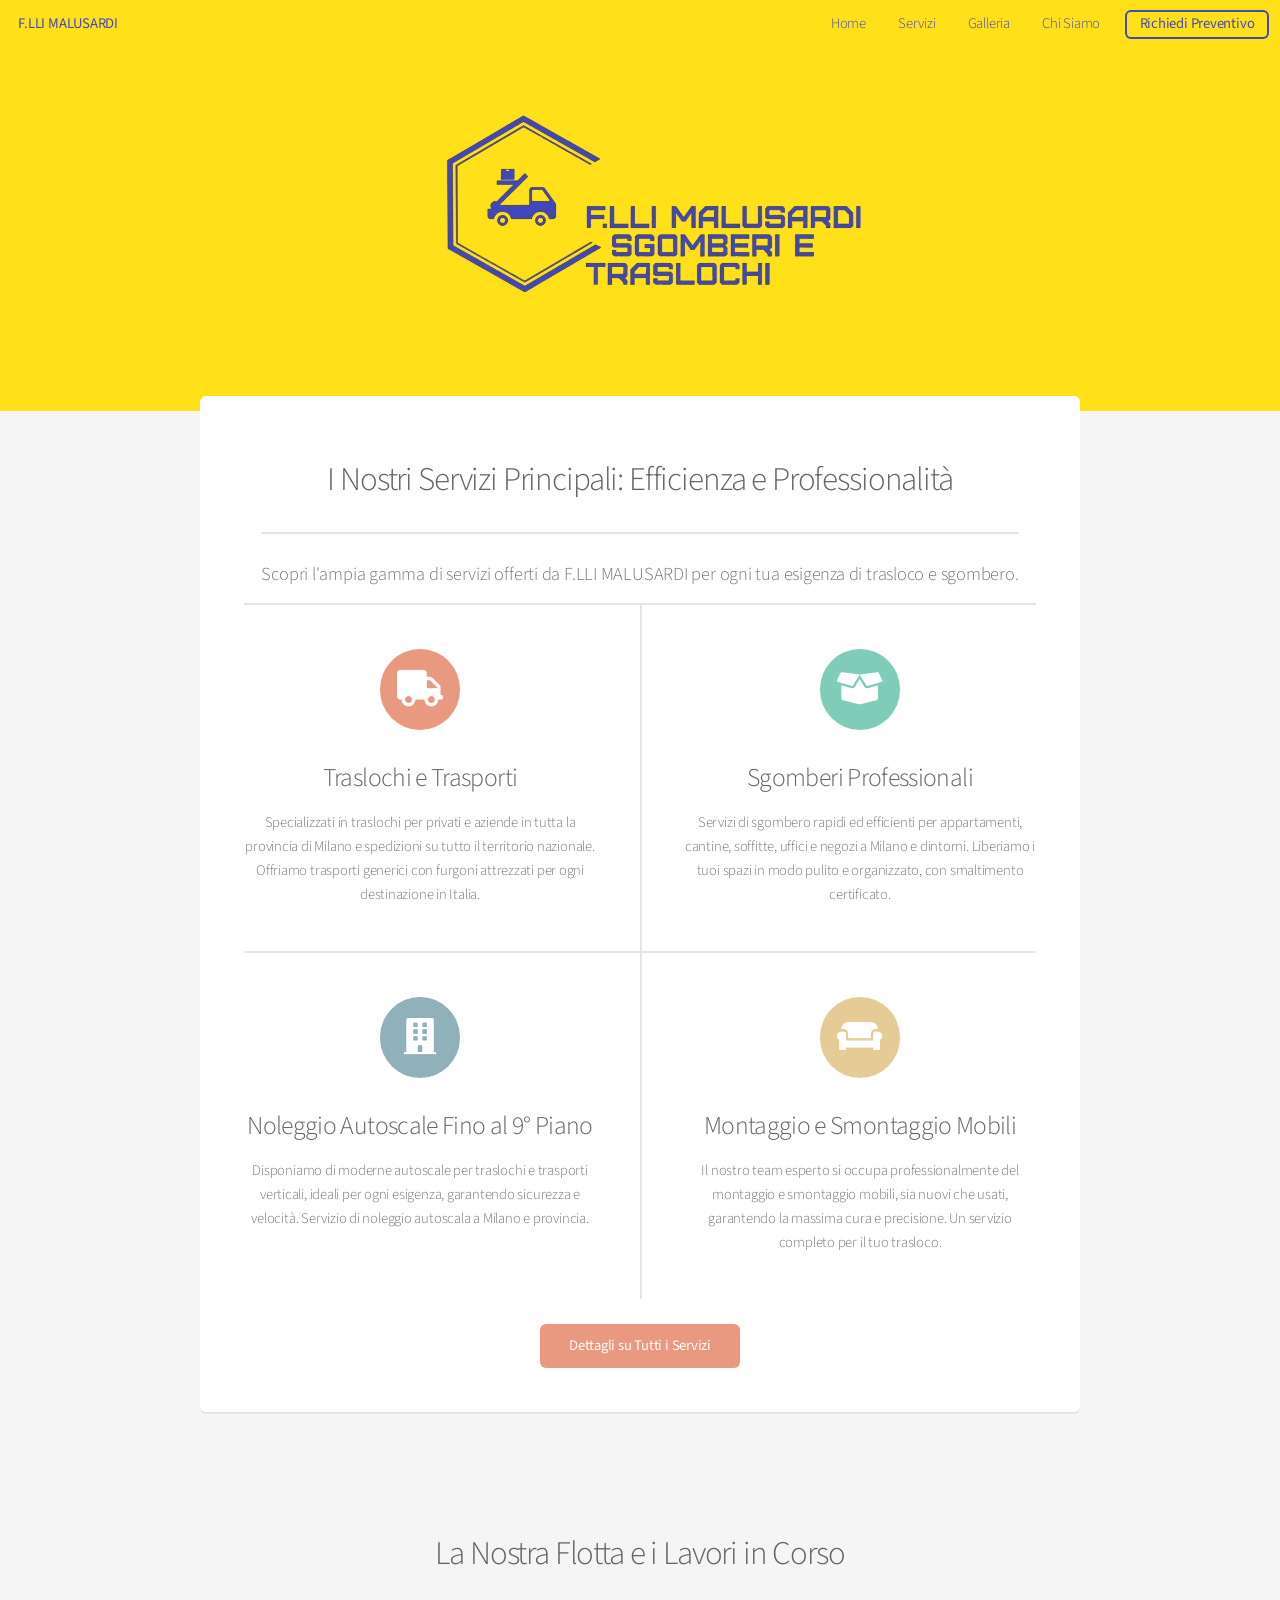
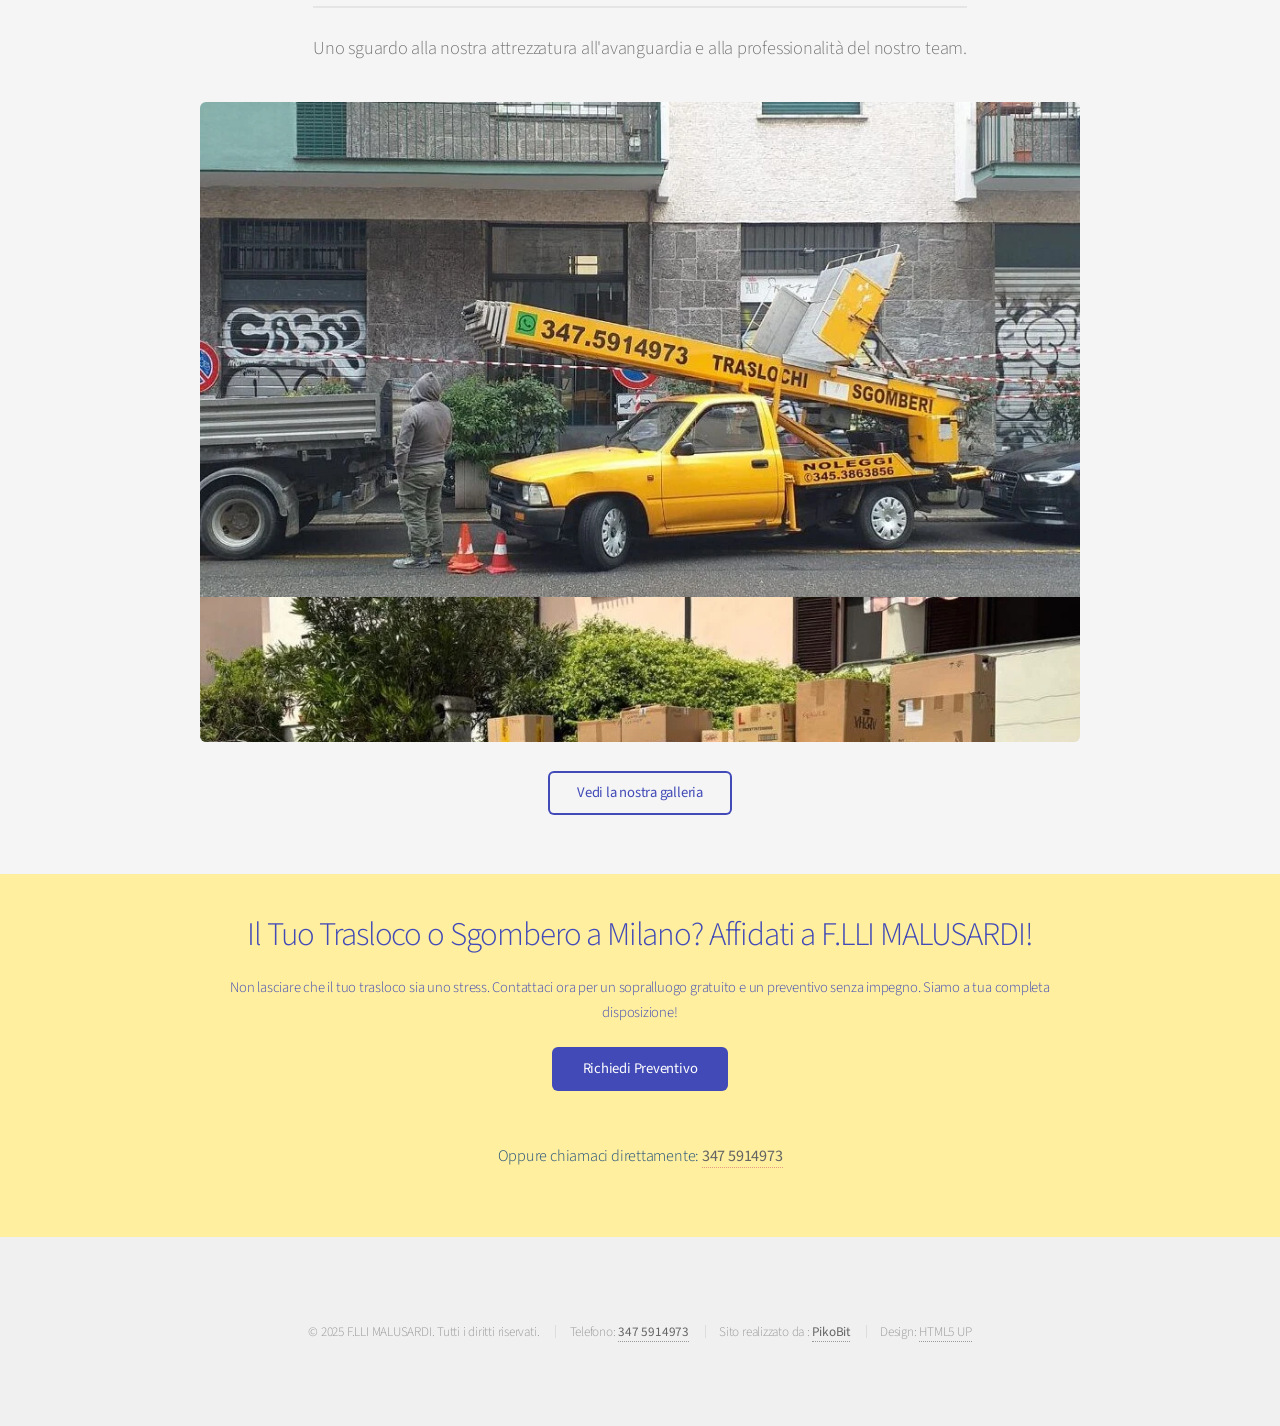
==== commit 8017a460: "galleria e navbar impostata a tutti con galleria" ====
--- a/index.html
+++ b/index.html
@@ -63,6 +63,7 @@
                 <ul>
                     <li><a href="index.html">Home</a></li>
                     <li><a href="servizi.html">Servizi</a></li>
+                     <li><a href="galleria.html">Galleria</a></li>
                     <li><a href="chi-siamo.html">Chi Siamo</a></li>
                     <li><a href="contatti.html" class="button primary">Richiedi Preventivo</a></li>
                 </ul>
@@ -96,6 +97,8 @@
                 </ul>
             </section>
 
+            
+
             <!--SEZZIONE CENTRALE-->
 
             <section class="box special features">
--- a/assets/css/main.css
+++ b/assets/css/main.css
@@ -3784,7 +3784,7 @@
 					}
 
 			body.landing #main {
-				padding: 0;
+				padding: 1em;
 				margin-top: 0;
 			}
 
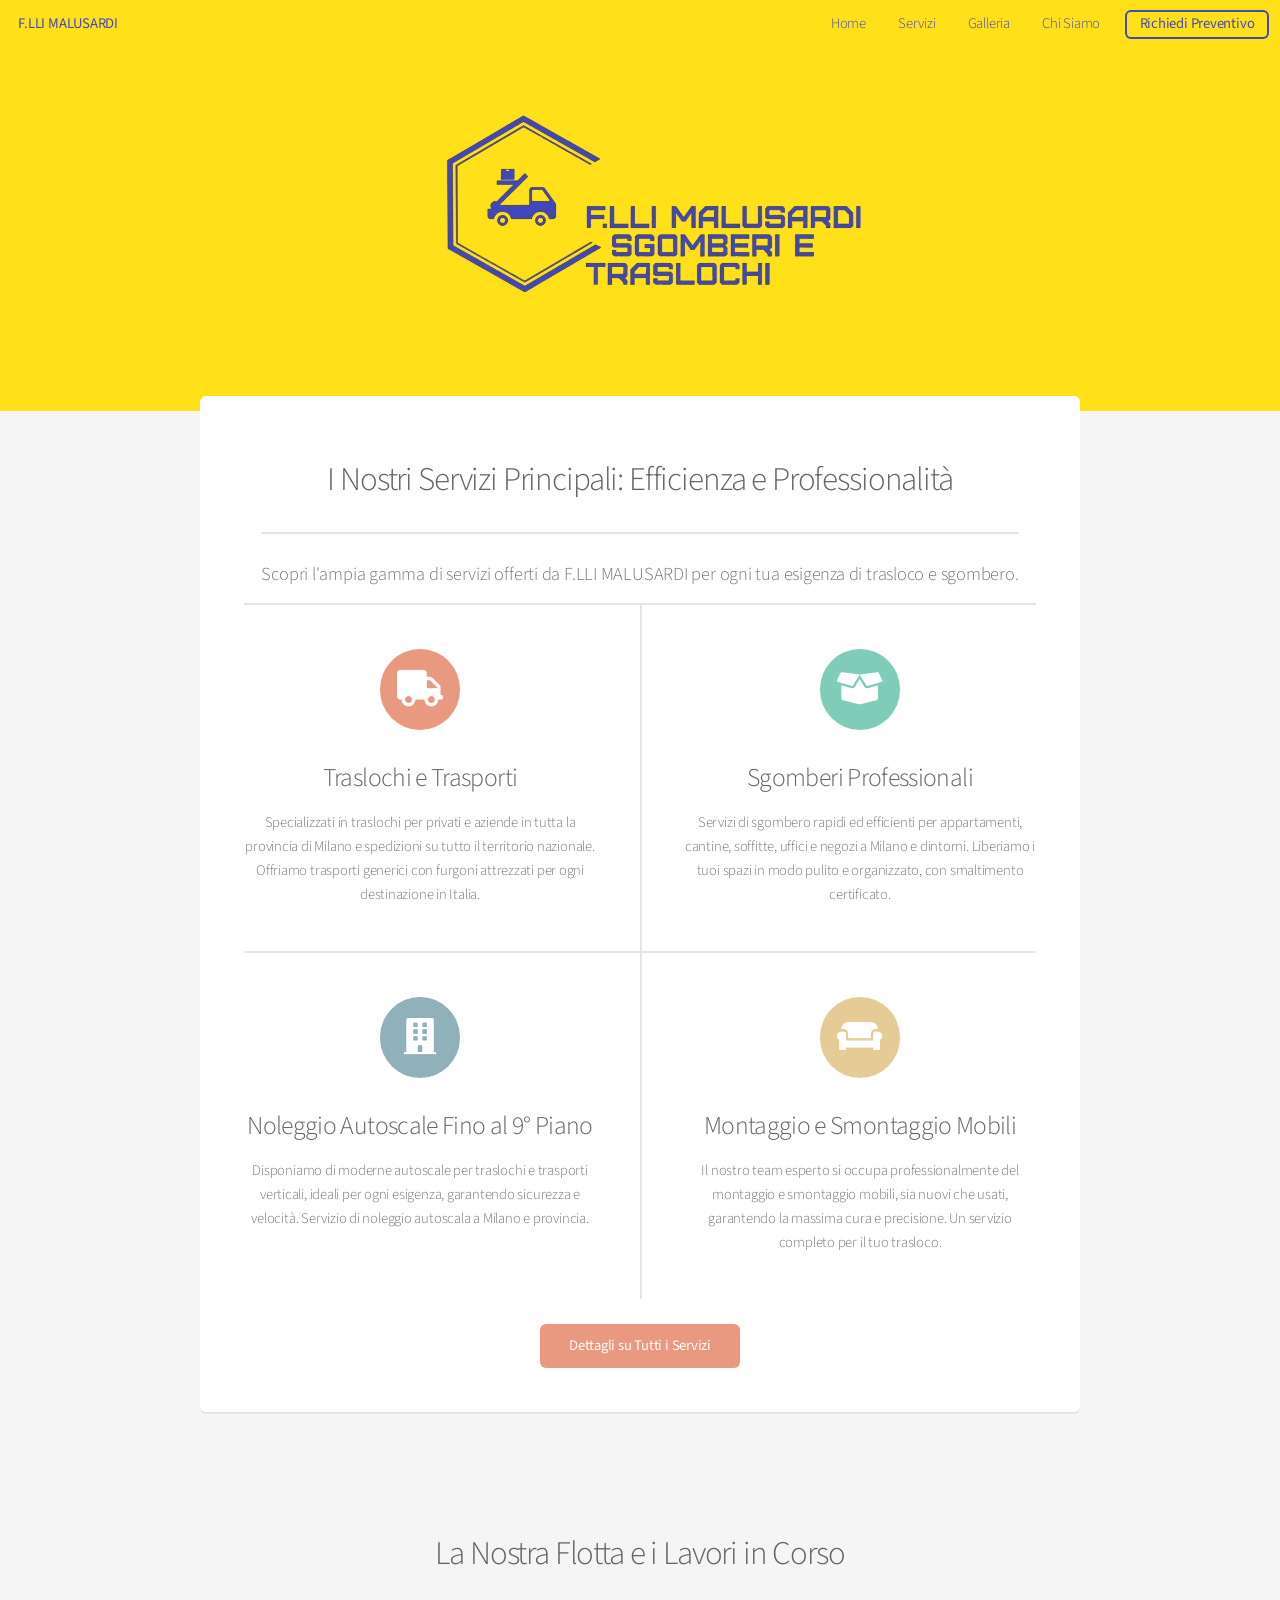
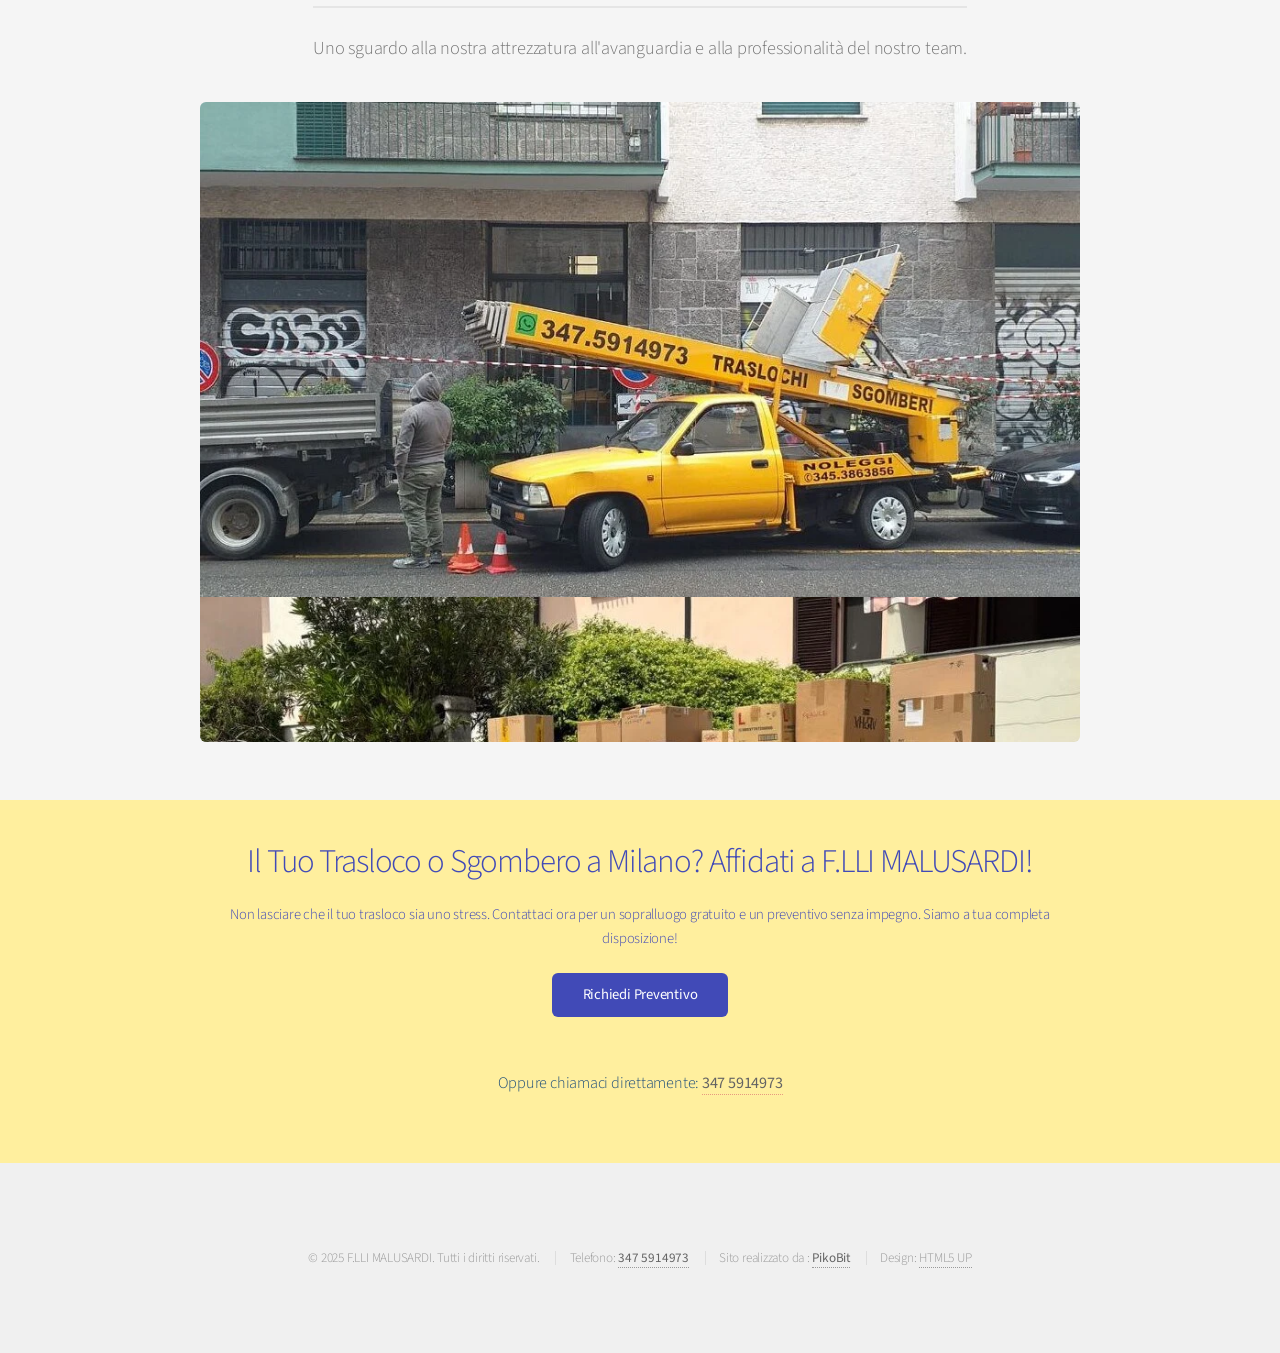
==== commit 47db034b: "delete button galleria from index" ====
--- a/index.html
+++ b/index.html
@@ -63,7 +63,7 @@
                 <ul>
                     <li><a href="index.html">Home</a></li>
                     <li><a href="servizi.html">Servizi</a></li>
-                     <li><a href="galleria.html">Galleria</a></li>
+                    <li><a href="galleria.html">Galleria</a></li>
                     <li><a href="chi-siamo.html">Chi Siamo</a></li>
                     <li><a href="contatti.html" class="button primary">Richiedi Preventivo</a></li>
                 </ul>
@@ -97,7 +97,7 @@
                 </ul>
             </section>
 
-            
+
 
             <!--SEZZIONE CENTRALE-->
 
@@ -160,9 +160,6 @@
                 <div><img src="./images/foto3.webp" alt="Furgone pick-up con autoscala per traslochi" /></div>
                 <div><img src="./images/foto4.webp" alt="Furgone F.LLI MALUSARDI per trasporti nazionali" /></div>
             </div>
-            <ul class="galleria-button" style="margin-top: 2em;">
-                <li><a href="galleria.html" class="button alt">Vedi la nostra galleria</a></li>
-            </ul>
         </section>
 
         </section>
